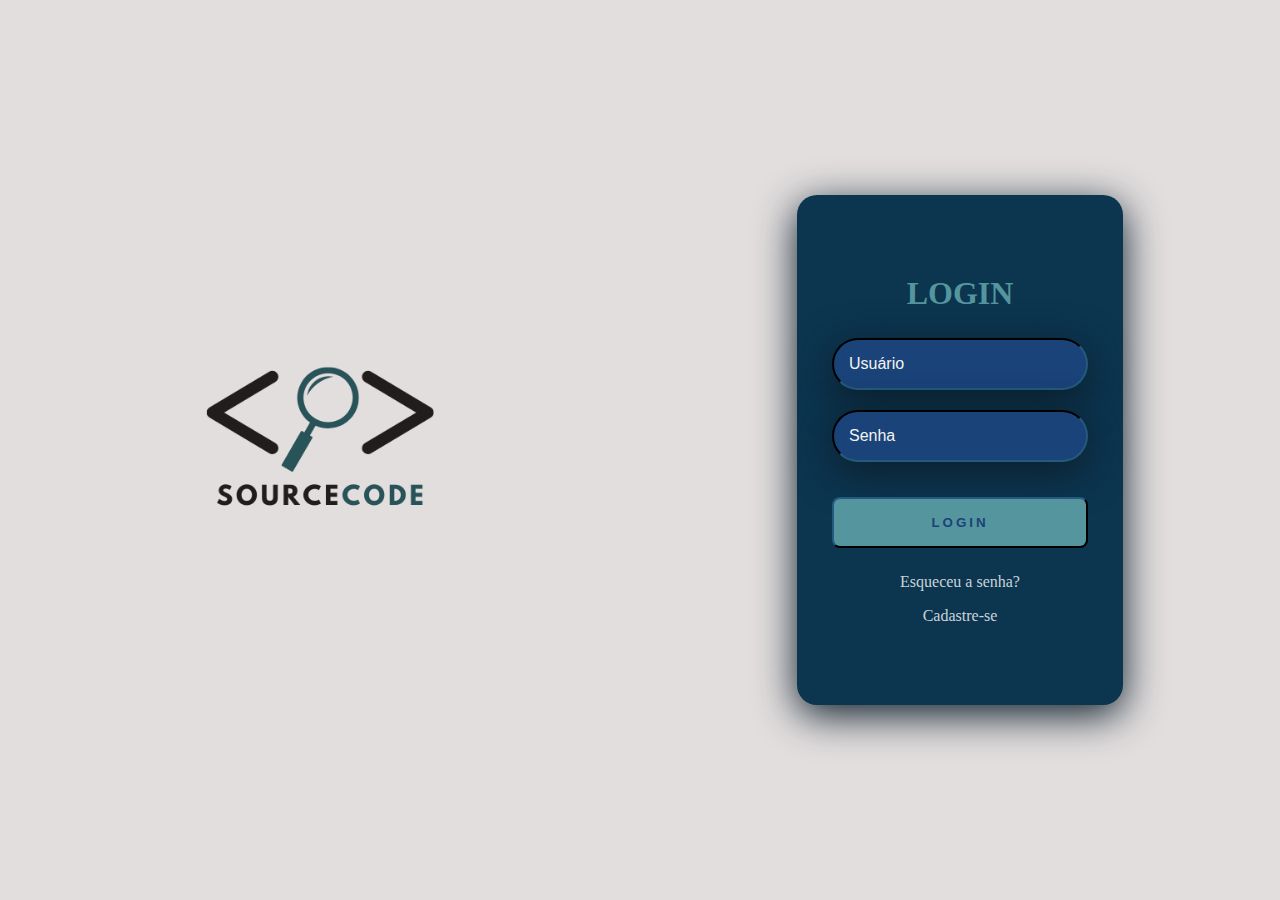
==== Front-End/index.html @ bbc2fe9c "Add files via upload" ====
<!DOCTYPE html>
<html lang="pt-br">
  <head>
    <meta charset="UTF-8" />
    <meta http-equiv="X-UA-Compatible" content="IE=edge" />
    <meta name="viewport" content="width=device-width, initial-scale=1.0" />
    <link rel="stylesheet" href="/Front-End/css/style.css" />
    <link rel="icon" type="image/png" href="/Front-End/img/logodesenho.png" />
    <title>Source Code</title>
  </head>
  <body>
    <div class="main-login">
      <div class="left-login">
        <img class="imagem-logo" src="/Front-End/img/logo.png" alt="login" />
      </div>
      <div class="right-login">
        <div class="card-login">
          <h1>LOGIN</h1>
          <div class="textfield">
            <input type="text" name="usuario" placeholder="Usuário" />
          </div>
          <div class="textfield">
            <input type="password" name="senha" placeholder="Senha" />
          </div>
          <button class="btn-login">Login</button>
          <a
            class="password"
            href="/Front-End/forgot.html"
            target="_blank"
            rel="noopener noreferrer"
            >Esqueceu a senha?</a
          >
          <a
            class="register"
            href="/Front-End/registration.html"
            target="_blank"
            rel="noopener noreferrer"
            >Cadastre-se</a
          >
        </div>
      </div>
    </div>
    <script src="/js/index.js"></script>
  </body>
</html>
---- Front-End/css/style.css ----
body {
  margin: 0;
  font-family: "Times New Roman", Times, serif;
  background-color: #e2dede;
}
.main-login {
  width: 100vw;
  height: 100vh;
  background-color: #e2dede;
  display: flex;
  align-items: center;
}
.left-login {
  width: 50%;
  height: 100%;
  display: flex;
  justify-content: center;
  align-items: center;
  flex-direction: column;
}
.right-login {
  width: 50%;
  height: 100%;
  display: flex;
  justify-content: center;
  align-items: center;
}
.card-login {
  width: 40%;
  height: 50%;
  display: flex;
  justify-content: center;
  align-items: center;
  flex-direction: column;
  padding: 1.875rem 2.188rem;
  background: #0c3550;
  border-radius: 1.25rem;
  box-shadow: 0rem 0.625rem 2.5rem #0c1e2a;
}
.main-registration{
  width: 50%;
  height: 70%;
  display: flex;
  align-items: center;
  padding-left: 35rem;
  padding-top: 7rem;
  background-color: #e2dede;
  }
.card-registration{
  width: 47%;
  height: 70%;
  display: flex;
  justify-content: center;
  align-items: center;
  flex-direction: column;
  padding: 1.875rem 2.188rem;
  background: #0c3550;
  border-radius: 1.25rem;
  box-shadow: 0rem 0.625rem 2.5rem #0c1e2a;
}
.main-forgot{
  width: 50%;
  height: 50%;
  padding-top: 15rem;
  padding-left: 35rem;
  display: flex;
  align-items: center;
  background-color: #e2dede;
}
.card-forgot{
    width: 45%;
    height: 30%;
    display: flex;
    justify-content: center;
    align-items: center;
    flex-direction: column;
    padding: 1.875rem 2.188rem;
    background: #0c3550;
    border-radius: 1.25rem;
    box-shadow: 0rem 0.625rem 2.5rem #0c1e2a;
}
.card-forgot > h1 {
  color: #55959e;
  font-weight: 800;
  margin: 0;
  padding: 1rem;
}
.card-registration > h1 {
  color: #55959e;
  font-weight: 800;
  margin: 0;
  padding: 1rem;
}
.card-login > h1 {
  color: #55959e;
  font-weight: 800;
  margin: 0;
  padding: 1rem;
}
.textfield {
  width: 100%;
  display: flex;
  flex-direction: column;
  align-items: flex-start;
  justify-content: center;
  margin: 0.625rem 0rem;
}
.textfield > input {
  width: 100%;
  border-color: #0c1e2a;
  border-radius: 3.125rem;
  padding: 0.938rem;
  background-color: #1a4379;
  color: #e3e4ed;
  font-size: 1rem;
  box-shadow: 0rem 0.625rem 2.5rem #0c1e2a;
  outline: none;
  box-sizing: border-box;
}
.textfield > label {
  color: #e3e4ed;
  margin-bottom: 0.625rem;
}
.textfield > input::placeholder {
  color: #f3f3f3;
}
.btn-login {
  width: 100%;
  padding: 1rem 0rem;
  margin: 1.563rem;
  border-color: #0c1e2a;
  border-radius: 0.5rem;
  outline: none;
  text-transform: uppercase;
  font-weight: 800;
  letter-spacing: 0.188rem;
  color: #1a4379;
  background-color: #55959e;
  cursor: pointer;
}
.btn-login:hover {
  transition: 1s;
  background-color: #2fa0af;
  color: #f3f3f3;
  cursor: pointer;
  font-size: 0.99rem;
}
.imagem-logo {
  width: 65%;
  margin: 3rem;
}
.password{
  color: rgba(255, 255, 255, 0.795);
  text-decoration: none;
}
.register{
  color: rgba(255, 255, 255, 0.795);
  padding: 1rem;
  text-decoration: none;
}
.register:hover{
  cursor: pointer;
  transition: 1s;
  color: white;
  font-size: 1.2rem;
}
.password:hover{
  cursor: pointer;
  transition: 1s;
  color: white;
  font-size: 1.2rem;
}
input:focus{
  border-color: white;
  background-color: #25589b;
  transition: 0.6s;
  cursor: text;
}
.navbar{
background-size: cover;  
font-family: "Times New Roman", Times, serif;
font-size: 1.3rem;
}
#homeheader {  
background-color: black;  
position: fixed;  
width: 100%;
top: 0.313rem;  
height: 9.5%;  
display: flex;  
align-items: center;  
}  
#homeheader * {  
display: inline;
}  
#homeheader li {  
margin: 1.25rem;  
}  
#homeheader li a {  
color: #25589b;  
text-decoration: none;  
} 
#homeheader li a:hover{
  cursor: pointer;
  transition: 0.5s;
  color: #006eff; 
}
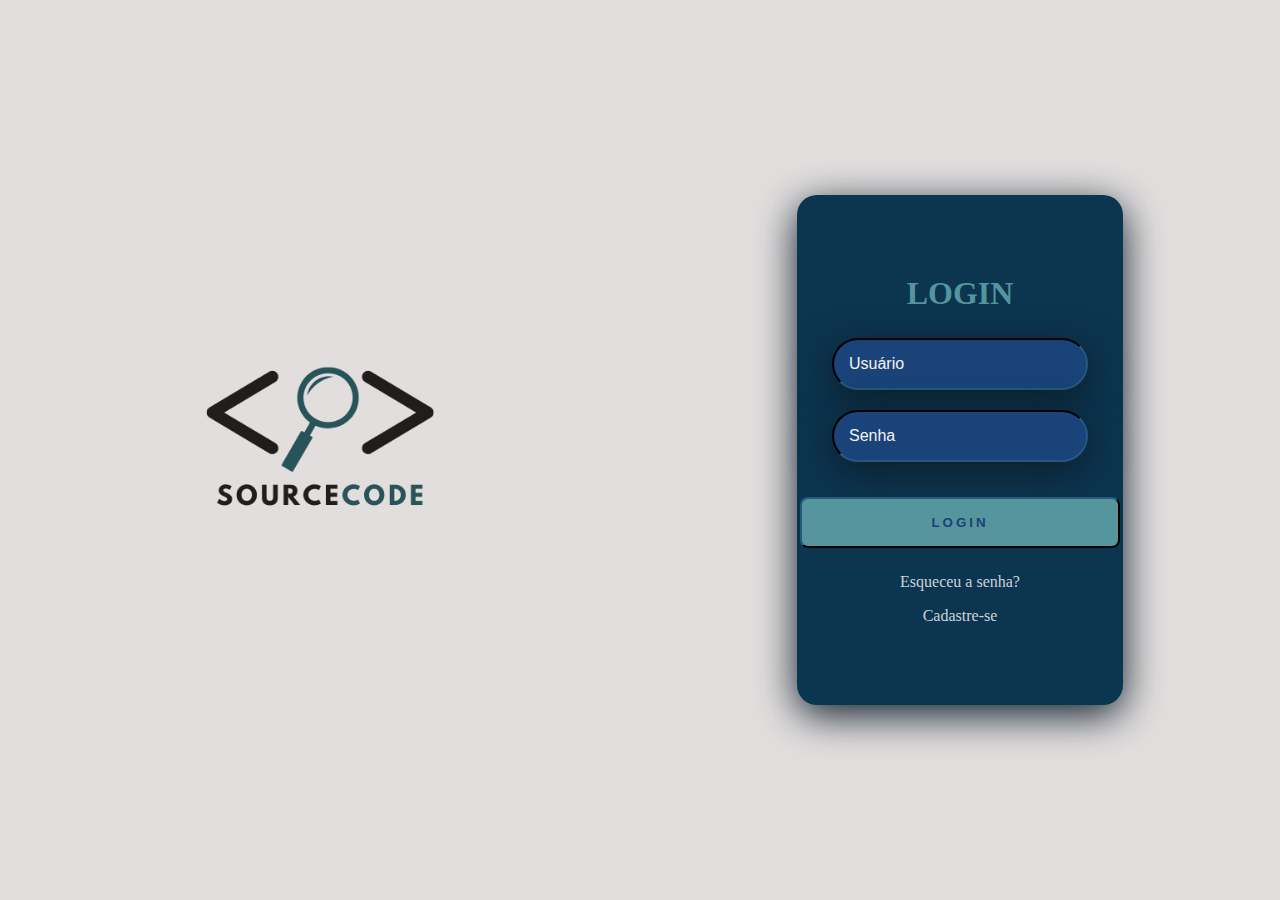
==== commit c19a4251: "Add files via upload" ====
--- a/Front-End/index.html
+++ b/Front-End/index.html
@@ -22,8 +22,9 @@
           <div class="textfield">
             <input type="password" name="senha" placeholder="Senha" />
           </div>
-          <button class="btn-login">Login</button>
-          <a
+          <a href="/Front-End/home.html">
+            <button class="btn-login">Login</button></a>
+            <a
             class="password"
             href="/Front-End/forgot.html"
             target="_blank"
@@ -40,6 +41,8 @@
         </div>
       </div>
     </div>
+
+    
     <script src="/js/index.js"></script>
   </body>
 </html>
--- a/Front-End/css/style.css
+++ b/Front-End/css/style.css
@@ -125,7 +125,7 @@
   color: #f3f3f3;
 }
 .btn-login {
-  width: 100%;
+  width: 20rem;
   padding: 1rem 0rem;
   margin: 1.563rem;
   border-color: #0c1e2a;
@@ -176,32 +176,7 @@
   transition: 0.6s;
   cursor: text;
 }
-.navbar{
-background-size: cover;  
-font-family: "Times New Roman", Times, serif;
-font-size: 1.3rem;
-}
-#homeheader {  
-background-color: black;  
-position: fixed;  
-width: 100%;
-top: 0.313rem;  
-height: 9.5%;  
-display: flex;  
-align-items: center;  
-}  
-#homeheader * {  
-display: inline;
-}  
-#homeheader li {  
-margin: 1.25rem;  
-}  
-#homeheader li a {  
-color: #25589b;  
-text-decoration: none;  
-} 
-#homeheader li a:hover{
-  cursor: pointer;
-  transition: 0.5s;
-  color: #006eff; 
-}+
+/* ///////////////////////////// */
+
+
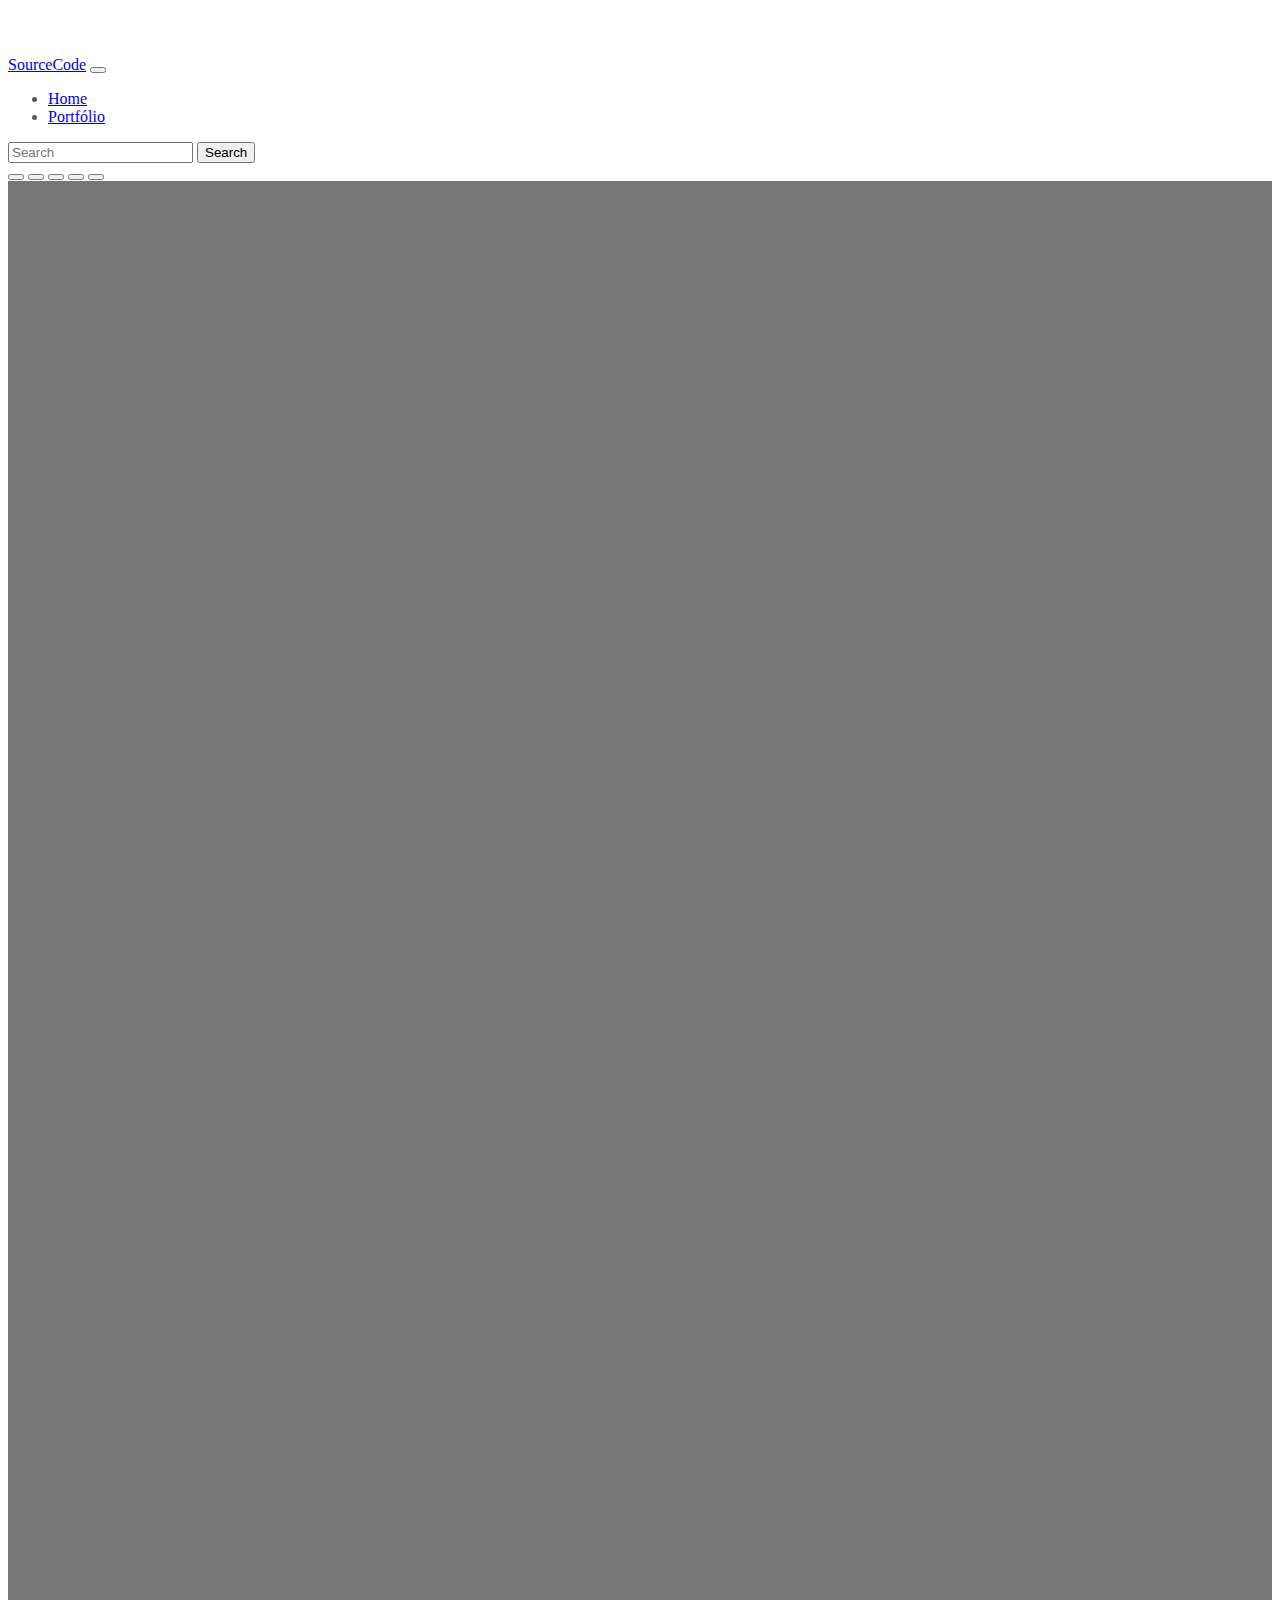
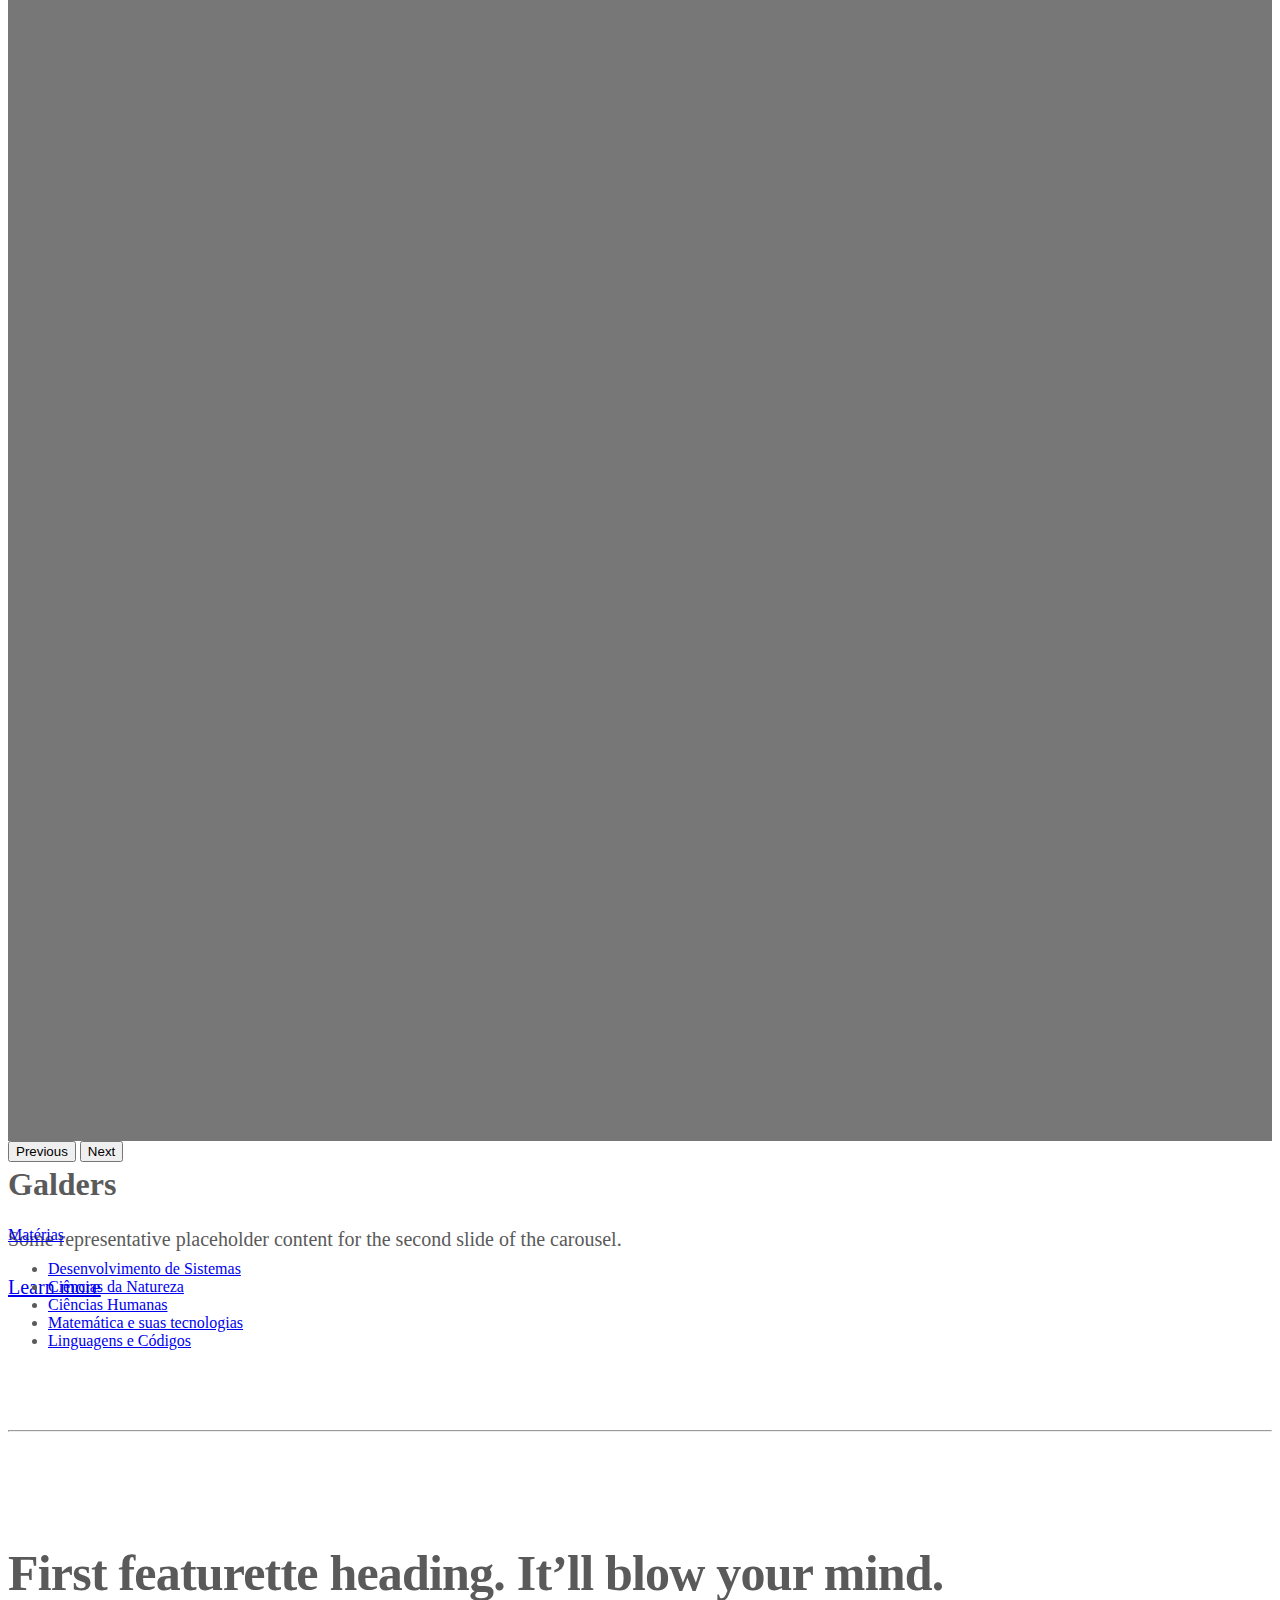
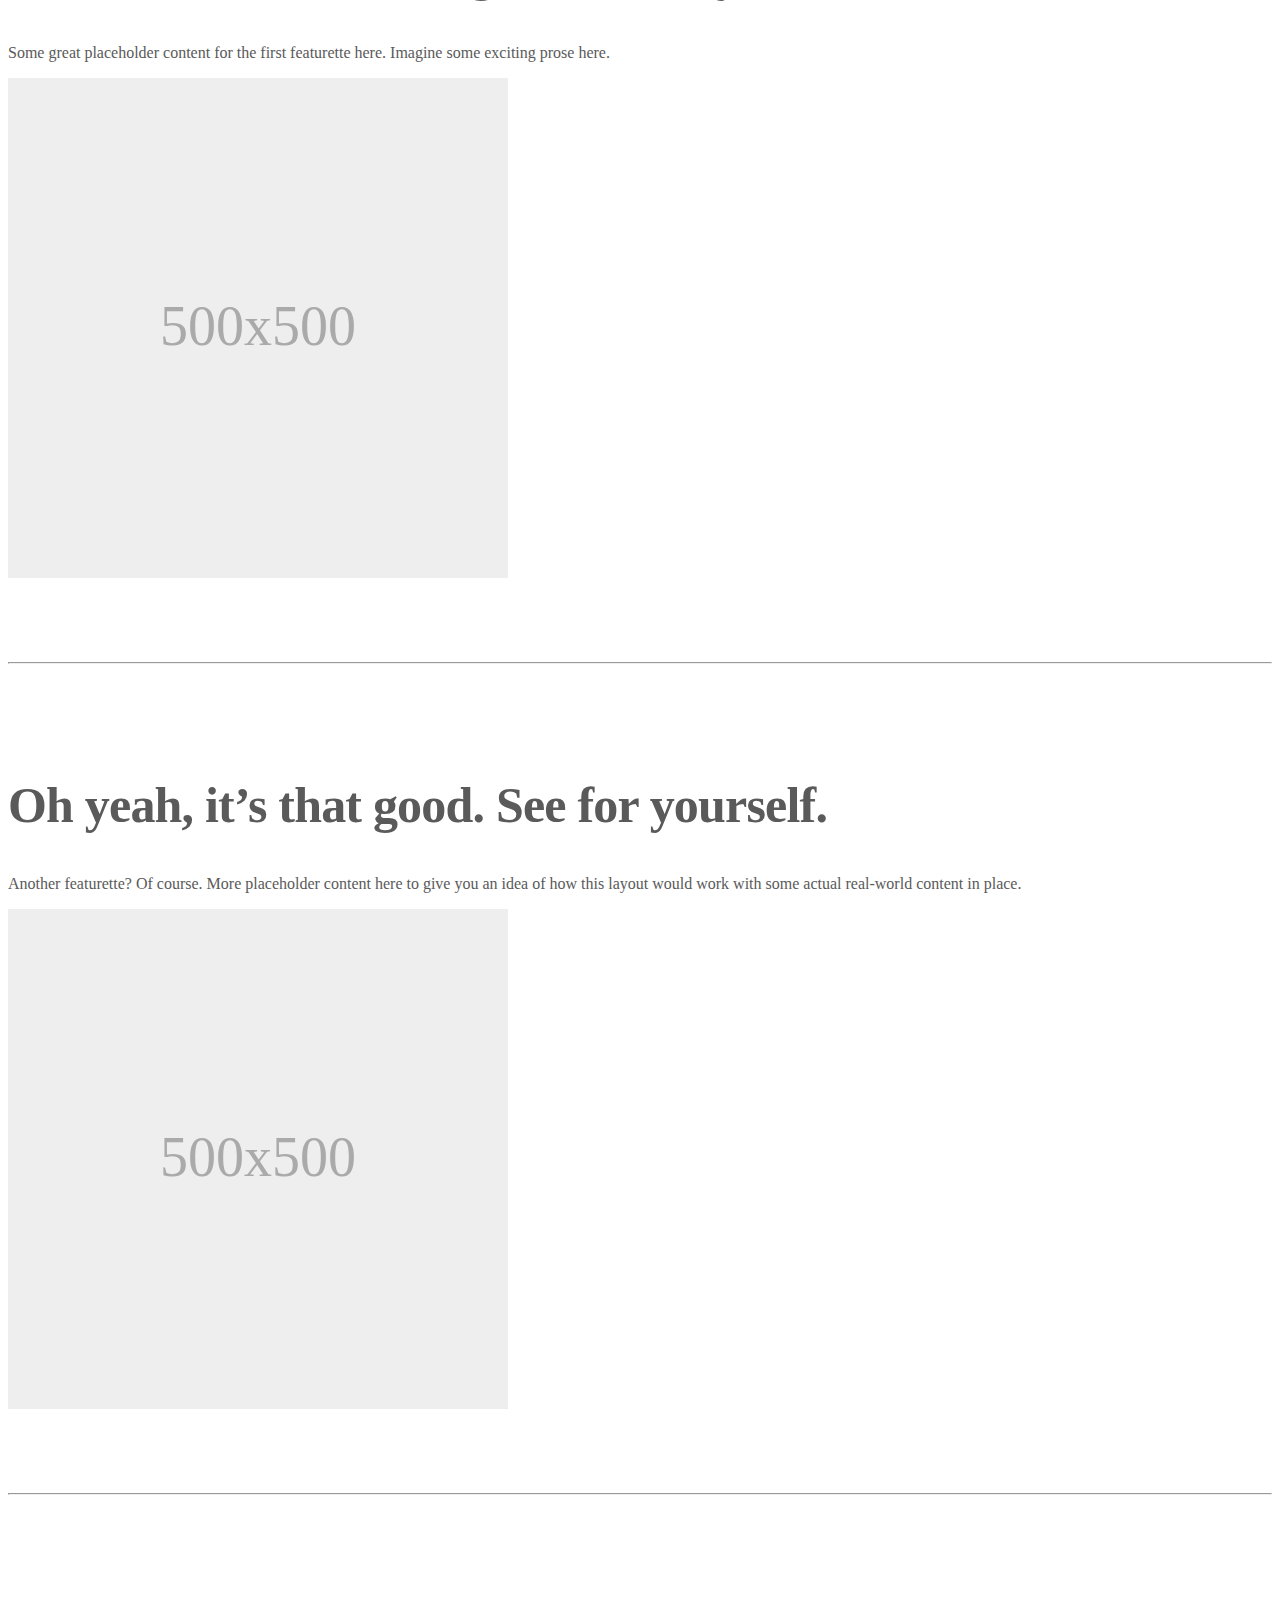
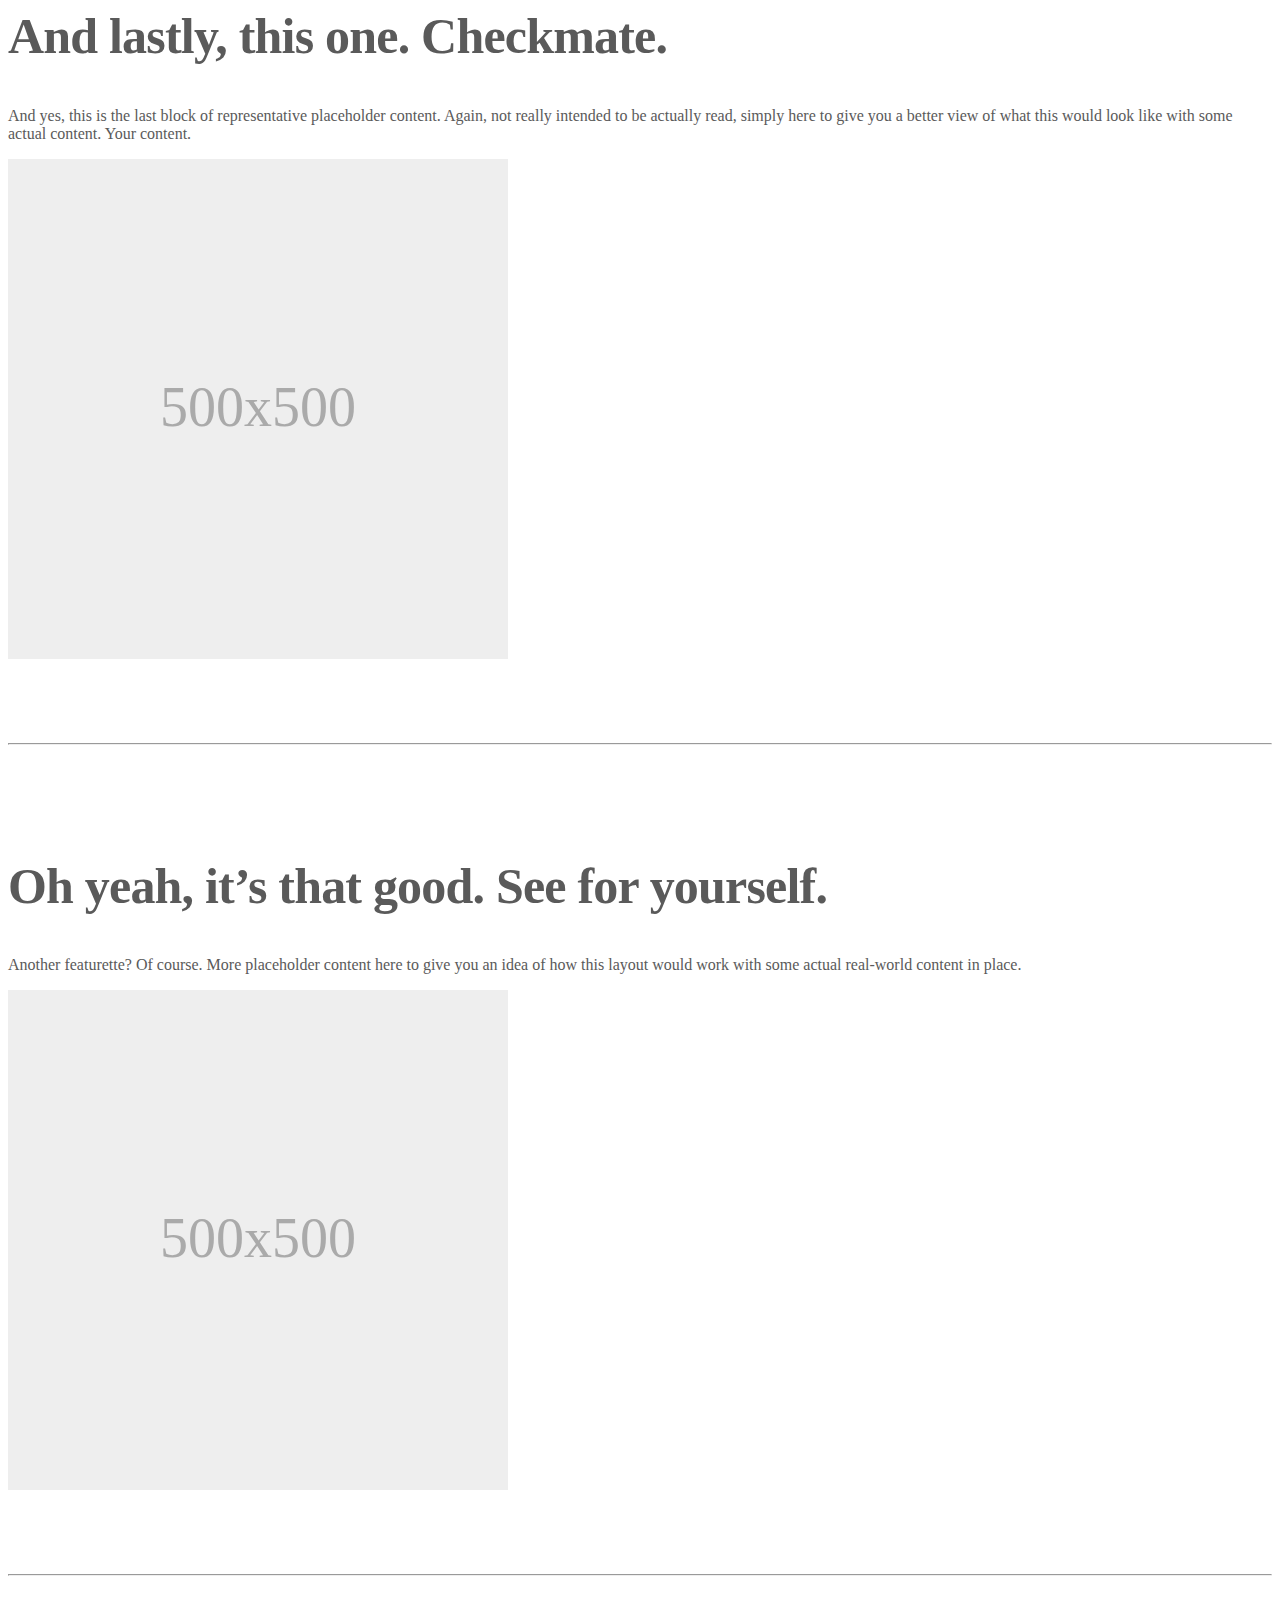
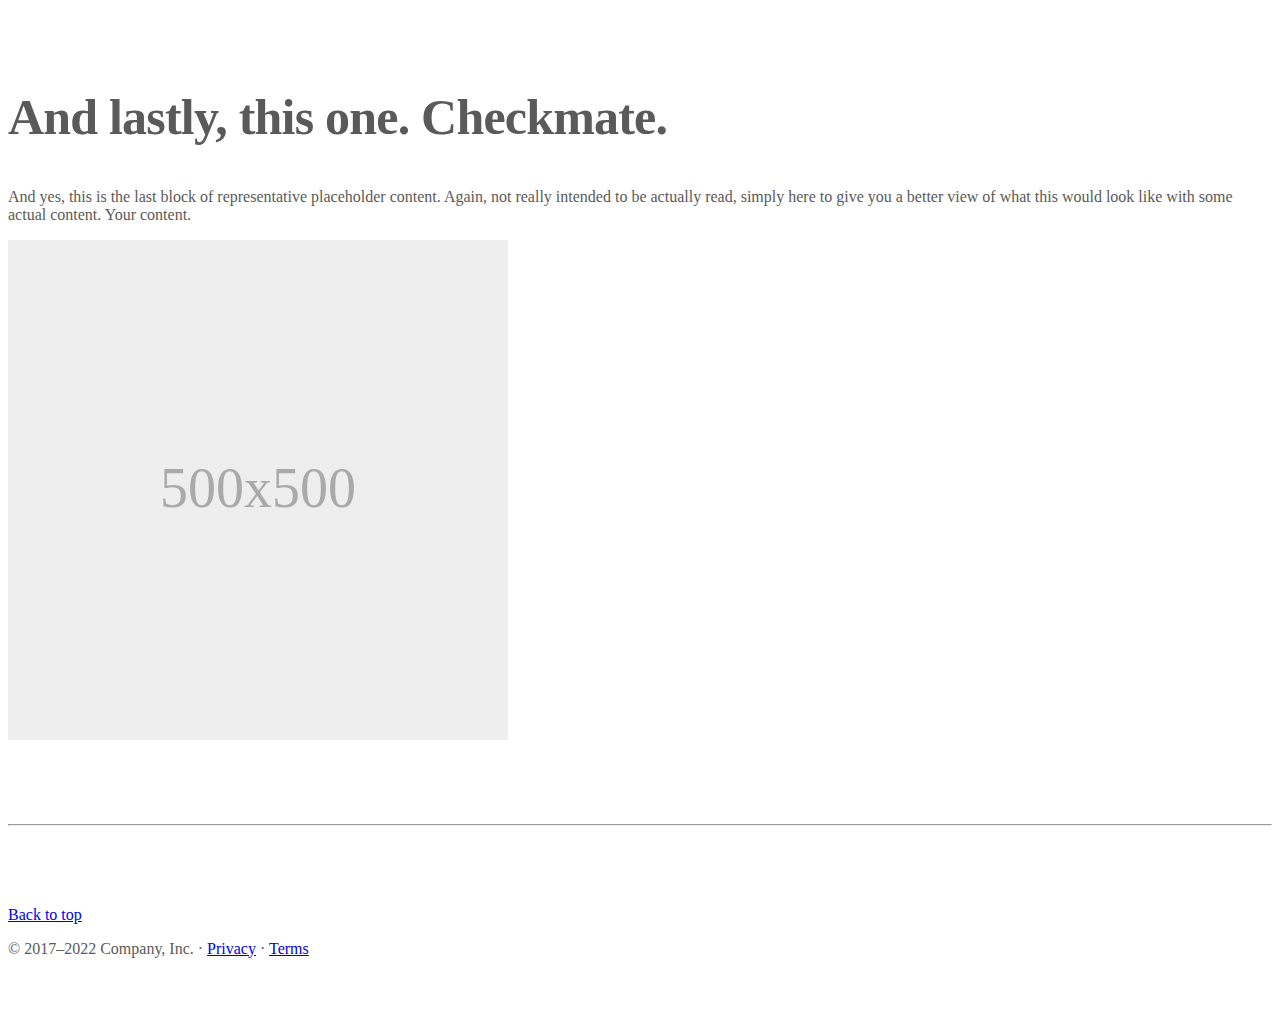
==== commit 8486193f: "Add files via upload" ====
--- a/Front-End/index.html
+++ b/Front-End/index.html
@@ -1,48 +1,301 @@
-<!DOCTYPE html>
-<html lang="pt-br">
-  <head>
-    <meta charset="UTF-8" />
-    <meta http-equiv="X-UA-Compatible" content="IE=edge" />
-    <meta name="viewport" content="width=device-width, initial-scale=1.0" />
-    <link rel="stylesheet" href="/Front-End/css/style.css" />
-    <link rel="icon" type="image/png" href="/Front-End/img/logodesenho.png" />
-    <title>Source Code</title>
-  </head>
-  <body>
-    <div class="main-login">
-      <div class="left-login">
-        <img class="imagem-logo" src="/Front-End/img/logo.png" alt="login" />
-      </div>
-      <div class="right-login">
-        <div class="card-login">
-          <h1>LOGIN</h1>
-          <div class="textfield">
-            <input type="text" name="usuario" placeholder="Usuário" />
-          </div>
-          <div class="textfield">
-            <input type="password" name="senha" placeholder="Senha" />
-          </div>
-          <a href="/Front-End/home.html">
-            <button class="btn-login">Login</button></a>
-            <a
-            class="password"
-            href="/Front-End/forgot.html"
-            target="_blank"
-            rel="noopener noreferrer"
-            >Esqueceu a senha?</a
-          >
-          <a
-            class="register"
-            href="/Front-End/registration.html"
-            target="_blank"
-            rel="noopener noreferrer"
-            >Cadastre-se</a
-          >
-        </div>
-      </div>
-    </div>
-
-    
-    <script src="/js/index.js"></script>
-  </body>
-</html>
+<!doctype html>
+<html lang="en">
+  <head>
+    <meta charset="utf-8">
+    <meta name="viewport" content="width=device-width, initial-scale=1">
+    <meta name="description" content="">
+    <meta name="author" content="Mark Otto, Jacob Thornton, and Bootstrap contributors">
+    <meta name="generator" content="Hugo 0.104.2">
+    <title>Carousel Template · Bootstrap v5.2</title>
+    <link href="https://cdn.jsdelivr.net/npm/bootstrap@5.2.2/dist/css/bootstrap.min.css" rel="stylesheet" integrity="sha384-Zenh87qX5JnK2Jl0vWa8Ck2rdkQ2Bzep5IDxbcnCeuOxjzrPF/et3URy9Bv1WTRi" crossorigin="anonymous">
+
+    <link rel="canonical" href="https://getbootstrap.com/docs/5.2/examples/carousel/">
+
+    
+
+    
+
+<link href="../assets/dist/css/bootstrap.min.css" rel="stylesheet">
+
+    <style>
+      .bd-placeholder-img {
+        font-size: 1.125rem;
+        text-anchor: middle;
+        -webkit-user-select: none;
+        -moz-user-select: none;
+        user-select: none;
+      }
+
+      @media (min-width: 768px) {
+        .bd-placeholder-img-lg {
+          font-size: 3.5rem;
+        }
+      }
+
+      .b-example-divider {
+        height: 3rem;
+        background-color: rgba(0, 0, 0, .1);
+        border: solid rgba(0, 0, 0, .15);
+        border-width: 1px 0;
+        box-shadow: inset 0 .5em 1.5em rgba(0, 0, 0, .1), inset 0 .125em .5em rgba(0, 0, 0, .15);
+      }
+
+      .b-example-vr {
+        flex-shrink: 0;
+        width: 1.5rem;
+        height: 100vh;
+      }
+
+      .bi {
+        vertical-align: -.125em;
+        fill: currentColor;
+      }
+
+      .nav-scroller {
+        position: relative;
+        z-index: 2;
+        height: 2.75rem;
+        overflow-y: hidden;
+      }
+
+      .nav-scroller .nav {
+        display: flex;
+        flex-wrap: nowrap;
+        padding-bottom: 1rem;
+        margin-top: -1px;
+        overflow-x: auto;
+        text-align: center;
+        white-space: nowrap;
+        -webkit-overflow-scrolling: touch;
+      }
+    </style>
+
+    
+    <!-- Custom styles for this template -->
+    <link href="carousel.css" rel="stylesheet">
+  </head>
+  <body>
+    
+<header>
+  <nav class="navbar navbar-expand-md navbar-dark fixed-top bg-dark">
+    <div class="container-fluid">
+      <a class="navbar-brand" href="#">SourceCode</a>
+      <button class="navbar-toggler" type="button" data-bs-toggle="collapse" data-bs-target="#navbarCollapse" aria-controls="navbarCollapse" aria-expanded="false" aria-label="Toggle navigation">
+        <span class="navbar-toggler-icon"></span>
+      </button>
+      <div class="collapse navbar-collapse" id="navbarCollapse">
+        <ul class="navbar-nav me-auto mb-2 mb-md-0">
+          <li class="nav-item">
+            <a class="nav-link active" aria-current="page" href="#">Home</a>
+          </li>
+          <li class="nav-item">
+            <a class="nav-link" href="#">Portfólio</a>
+          </li>
+        </ul>
+        <form class="d-flex" role="search">
+          <input class="form-control me-2" type="search" placeholder="Search" aria-label="Search">
+          <button class="btn btn-outline-success" type="submit">Search</button>
+        </form>
+      </div>
+    </div>
+  </nav>
+</header>
+
+<main>
+
+  <div id="myCarousel" class="carousel slide" data-bs-ride="carousel">
+    <div class="carousel-indicators">
+      <button type="button" data-bs-target="#myCarousel" data-bs-slide-to="0" class="active" aria-current="true" aria-label="Slide 1"></button>
+      <button type="button" data-bs-target="#myCarousel" data-bs-slide-to="1" aria-label="Slide 2"></button>
+      <button type="button" data-bs-target="#myCarousel" data-bs-slide-to="2" aria-label="Slide 3"></button>
+      <button type="button" data-bs-target="#myCarousel" data-bs-slide-to="3" aria-label="Slide 4"></button>
+      <button type="button" data-bs-target="#myCarousel" data-bs-slide-to="4" aria-label="Slide 5"></button>
+
+    </div>
+    <div class="carousel-inner">
+      <div class="carousel-item active">
+        <svg class="bd-placeholder-img" width="100%" height="100%" xmlns="http://www.w3.org/2000/svg" aria-hidden="true" preserveAspectRatio="xMidYMid slice" focusable="false"><rect width="100%" height="100%" fill="#777"/></svg>
+
+        <div class="container">
+            <div class="carousel-caption">
+              <h1>Galders</h1>
+              <p>Some representative placeholder content for the second slide of the carousel.</p>
+              <p><a class="btn btn-lg btn-primary" href="#">Learn more</a></p>
+            </div>
+          </div>
+      </div>
+      <div class="carousel-item">
+        <svg class="bd-placeholder-img" width="100%" height="100%" xmlns="http://www.w3.org/2000/svg" aria-hidden="true" preserveAspectRatio="xMidYMid slice" focusable="false"><rect width="100%" height="100%" fill="#777"/></svg>
+
+        <div class="container">
+          <div class="carousel-caption">
+            <h1>Galders</h1>
+            <p>Some representative placeholder content for the second slide of the carousel.</p>
+            <p><a class="btn btn-lg btn-primary" href="#">Learn more</a></p>
+          </div>
+        </div>
+      </div>
+      <div class="carousel-item">
+          <svg class="bd-placeholder-img" width="100%" height="100%" xmlns="http://www.w3.org/2000/svg" aria-hidden="true" preserveAspectRatio="xMidYMid slice" focusable="false"><rect width="100%" height="100%" fill="#777"/></svg>
+  
+          <div class="container">
+              <div class="carousel-caption">
+                <h1>Galders</h1>
+                <p>Some representative placeholder content for the second slide of the carousel.</p>
+                <p><a class="btn btn-lg btn-primary" href="#">Learn more</a></p>
+              </div>
+            </div>
+        </div>
+      <div class="carousel-item">
+        <svg class="bd-placeholder-img" width="100%" height="100%" xmlns="http://www.w3.org/2000/svg" aria-hidden="true" preserveAspectRatio="xMidYMid slice" focusable="false"><rect width="100%" height="100%" fill="#777"/></svg>
+
+        <div class="container">
+          <div class="carousel-caption">
+            <h1>Galders</h1>
+            <p>Some representative placeholder content for the second slide of the carousel.</p>
+            <p><a class="btn btn-lg btn-primary" href="#">Learn more</a></p>
+          </div>
+        </div>
+      </div>
+      <div class="carousel-item">
+          <svg class="bd-placeholder-img" width="100%" height="100%" xmlns="http://www.w3.org/2000/svg" aria-hidden="true" preserveAspectRatio="xMidYMid slice" focusable="false"><rect width="100%" height="100%" fill="#777"/></svg>
+  
+          <div class="container">
+            <div class="carousel-caption">
+              <h1>Galders</h1>
+              <p>Some representative placeholder content for the second slide of the carousel.</p>
+              <p><a class="btn btn-lg btn-primary" href="#">Learn more</a></p>
+            </div>
+          </div>
+        </div>
+    </div>
+    <button class="carousel-control-prev" type="button" data-bs-target="#myCarousel" data-bs-slide="prev">
+      <span class="carousel-control-prev-icon" aria-hidden="true"></span>
+      <span class="visually-hidden">Previous</span>
+    </button>
+    <button class="carousel-control-next" type="button" data-bs-target="#myCarousel" data-bs-slide="next">
+      <span class="carousel-control-next-icon" aria-hidden="true"></span>
+      <span class="visually-hidden">Next</span>
+    </button>
+  </div>
+
+
+  <!-- Marketing messaging and featurettes
+  ================================================== -->
+  <!-- Wrap the rest of the page in another container to center all the content. -->
+
+  <div class="container marketing">
+
+    <!-- Three columns of text below the carousel -->
+    <div class="row">
+      
+        <nav class="navbar navbar-expand-lg bg-light">
+            <div class="container-fluid">
+             
+                      <!-- Centralizar -->
+
+                    <a class="nav-link dropdown-toggle" href="#" role="button" data-bs-toggle="dropdown" aria-expanded="false">
+                      Matérias
+                    </a>
+                    <ul class="dropdown-menu">
+                      <li><a class="dropdown-item" href="#">Desenvolvimento de Sistemas</a></li>
+                      <li><a class="dropdown-item" href="#">Ciências da Natureza</a></li>
+                      <li><a class="dropdown-item" href="#">Ciências Humanas</a></li>
+                      <li><a class="dropdown-item" href="#">Matemática e suas tecnologias</a></li>
+                      <li><a class="dropdown-item" href="#">Linguagens e Códigos</a></li>
+                    </ul>
+                  
+              </div>
+            
+          </nav>
+      
+    </div><!-- /.row -->
+
+
+    <!-- START THE FEATURETTES -->
+
+    <hr class="featurette-divider">
+
+    <div class="row featurette">
+      <div class="col-md-7">
+        <h2 class="featurette-heading fw-normal lh-1">First featurette heading. <span class="text-muted">It’ll blow your mind.</span></h2>
+        <p class="lead">Some great placeholder content for the first featurette here. Imagine some exciting prose here.</p>
+      </div>
+      <div class="col-md-5">
+        <svg class="bd-placeholder-img bd-placeholder-img-lg featurette-image img-fluid mx-auto" width="500" height="500" xmlns="http://www.w3.org/2000/svg" role="img" aria-label="Placeholder: 500x500" preserveAspectRatio="xMidYMid slice" focusable="false"><title>Placeholder</title><rect width="100%" height="100%" fill="#eee"/><text x="50%" y="50%" fill="#aaa" dy=".3em">500x500</text></svg>
+
+      </div>
+    </div>
+
+    <hr class="featurette-divider">
+
+    <div class="row featurette">
+      <div class="col-md-7 order-md-2">
+        <h2 class="featurette-heading fw-normal lh-1">Oh yeah, it’s that good. <span class="text-muted">See for yourself.</span></h2>
+        <p class="lead">Another featurette? Of course. More placeholder content here to give you an idea of how this layout would work with some actual real-world content in place.</p>
+      </div>
+      <div class="col-md-5 order-md-1">
+        <svg class="bd-placeholder-img bd-placeholder-img-lg featurette-image img-fluid mx-auto" width="500" height="500" xmlns="http://www.w3.org/2000/svg" role="img" aria-label="Placeholder: 500x500" preserveAspectRatio="xMidYMid slice" focusable="false"><title>Placeholder</title><rect width="100%" height="100%" fill="#eee"/><text x="50%" y="50%" fill="#aaa" dy=".3em">500x500</text></svg>
+
+      </div>
+    </div>
+
+    <hr class="featurette-divider">
+
+    <div class="row featurette">
+      <div class="col-md-7">
+        <h2 class="featurette-heading fw-normal lh-1">And lastly, this one. <span class="text-muted">Checkmate.</span></h2>
+        <p class="lead">And yes, this is the last block of representative placeholder content. Again, not really intended to be actually read, simply here to give you a better view of what this would look like with some actual content. Your content.</p>
+      </div>
+      <div class="col-md-5">
+        <svg class="bd-placeholder-img bd-placeholder-img-lg featurette-image img-fluid mx-auto" width="500" height="500" xmlns="http://www.w3.org/2000/svg" role="img" aria-label="Placeholder: 500x500" preserveAspectRatio="xMidYMid slice" focusable="false"><title>Placeholder</title><rect width="100%" height="100%" fill="#eee"/><text x="50%" y="50%" fill="#aaa" dy=".3em">500x500</text></svg>
+
+      </div>
+    </div>
+
+    <hr class="featurette-divider">
+
+    <div class="row featurette">
+        <div class="col-md-7 order-md-2">
+          <h2 class="featurette-heading fw-normal lh-1">Oh yeah, it’s that good. <span class="text-muted">See for yourself.</span></h2>
+          <p class="lead">Another featurette? Of course. More placeholder content here to give you an idea of how this layout would work with some actual real-world content in place.</p>
+        </div>
+        <div class="col-md-5 order-md-1">
+          <svg class="bd-placeholder-img bd-placeholder-img-lg featurette-image img-fluid mx-auto" width="500" height="500" xmlns="http://www.w3.org/2000/svg" role="img" aria-label="Placeholder: 500x500" preserveAspectRatio="xMidYMid slice" focusable="false"><title>Placeholder</title><rect width="100%" height="100%" fill="#eee"/><text x="50%" y="50%" fill="#aaa" dy=".3em">500x500</text></svg>
+  
+        </div>
+      </div>
+  
+      <hr class="featurette-divider">
+      
+      <div class="row featurette">
+          <div class="col-md-7">
+            <h2 class="featurette-heading fw-normal lh-1">And lastly, this one. <span class="text-muted">Checkmate.</span></h2>
+            <p class="lead">And yes, this is the last block of representative placeholder content. Again, not really intended to be actually read, simply here to give you a better view of what this would look like with some actual content. Your content.</p>
+          </div>
+          <div class="col-md-5">
+            <svg class="bd-placeholder-img bd-placeholder-img-lg featurette-image img-fluid mx-auto" width="500" height="500" xmlns="http://www.w3.org/2000/svg" role="img" aria-label="Placeholder: 500x500" preserveAspectRatio="xMidYMid slice" focusable="false"><title>Placeholder</title><rect width="100%" height="100%" fill="#eee"/><text x="50%" y="50%" fill="#aaa" dy=".3em">500x500</text></svg>
+    
+          </div>
+        </div>
+    
+        <hr class="featurette-divider">
+
+    <!-- /END THE FEATURETTES -->
+
+  </div><!-- /.container -->
+
+
+  <!-- FOOTER -->
+  <footer class="container">
+    <p class="float-end"><a href="#">Back to top</a></p>
+    <p>&copy; 2017–2022 Company, Inc. &middot; <a href="#">Privacy</a> &middot; <a href="#">Terms</a></p>
+  </footer>
+</main>
+
+
+<script src="https://cdn.jsdelivr.net/npm/bootstrap@5.2.2/dist/js/bootstrap.bundle.min.js" integrity="sha384-OERcA2EqjJCMA+/3y+gxIOqMEjwtxJY7qPCqsdltbNJuaOe923+mo//f6V8Qbsw3" crossorigin="anonymous"></script>
+
+      
+  </body>
+</html>
--- a/Front-End/carousel.css
+++ b/Front-End/carousel.css
@@ -0,0 +1,82 @@
+/* GLOBAL STYLES
+-------------------------------------------------- */
+/* Padding below the footer and lighter body text */
+
+body {
+  padding-top: 3rem;
+  padding-bottom: 3rem;
+  color: #5a5a5a;
+}
+
+
+/* CUSTOMIZE THE CAROUSEL
+-------------------------------------------------- */
+
+/* Carousel base class */
+.carousel {
+  margin-bottom: 4rem;
+}
+/* Since positioning the image, we need to help out the caption */
+.carousel-caption {
+  bottom: 3rem;
+  z-index: 10;
+}
+
+/* Declare heights because of positioning of img element */
+.carousel-item {
+  height: 32rem;
+}
+
+
+/* MARKETING CONTENT
+-------------------------------------------------- */
+
+/* Center align the text within the three columns below the carousel */
+.marketing .col-lg-4 {
+  margin-bottom: 1.5rem;
+  text-align: center;
+}
+/* rtl:begin:ignore */
+.marketing .col-lg-4 p {
+  margin-right: .75rem;
+  margin-left: .75rem;
+}
+/* rtl:end:ignore */
+
+
+/* Featurettes
+------------------------- */
+
+.featurette-divider {
+  margin: 5rem 0; /* Space out the Bootstrap <hr> more */
+}
+
+/* Thin out the marketing headings */
+/* rtl:begin:remove */
+.featurette-heading {
+  letter-spacing: -.05rem;
+}
+
+/* rtl:end:remove */
+
+/* RESPONSIVE CSS
+-------------------------------------------------- */
+
+@media (min-width: 40em) {
+  /* Bump up size of carousel content */
+  .carousel-caption p {
+    margin-bottom: 1.25rem;
+    font-size: 1.25rem;
+    line-height: 1.4;
+  }
+
+  .featurette-heading {
+    font-size: 50px;
+  }
+}
+
+@media (min-width: 62em) {
+  .featurette-heading {
+    margin-top: 7rem;
+  }
+}
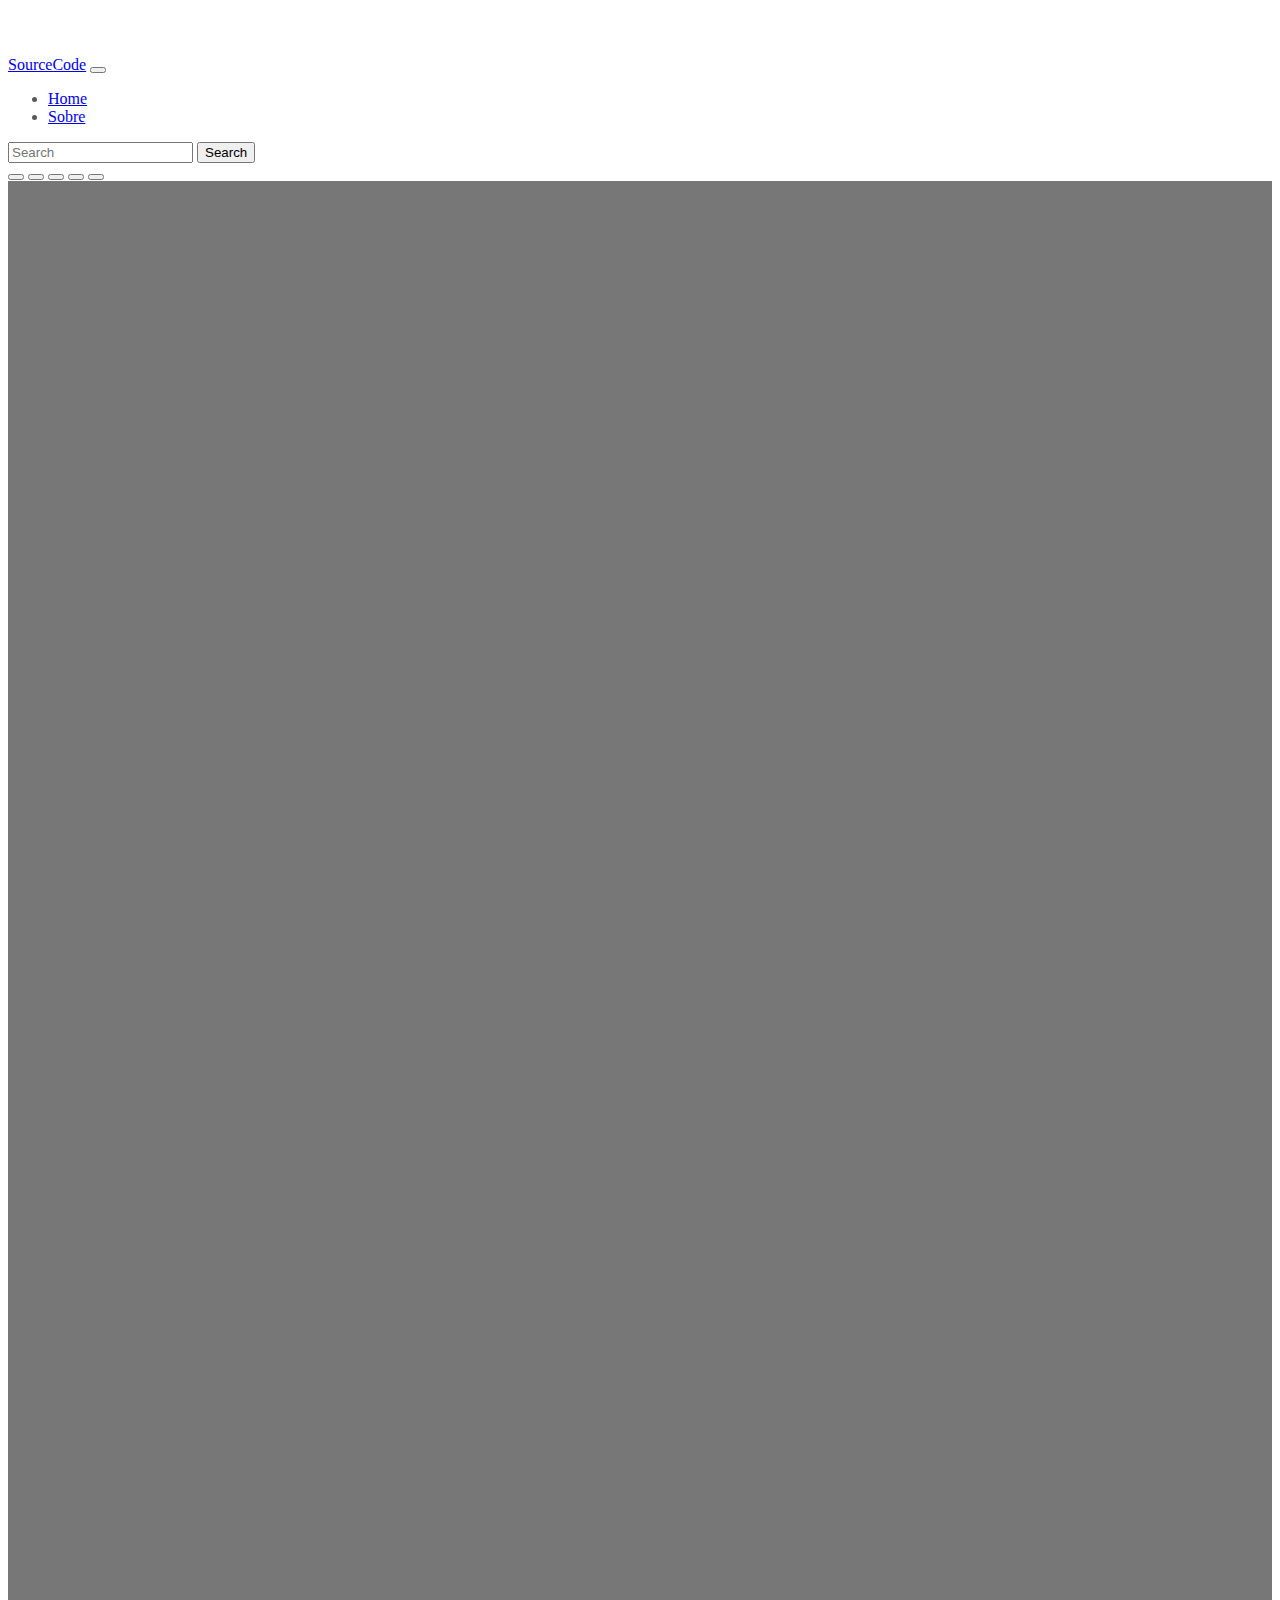
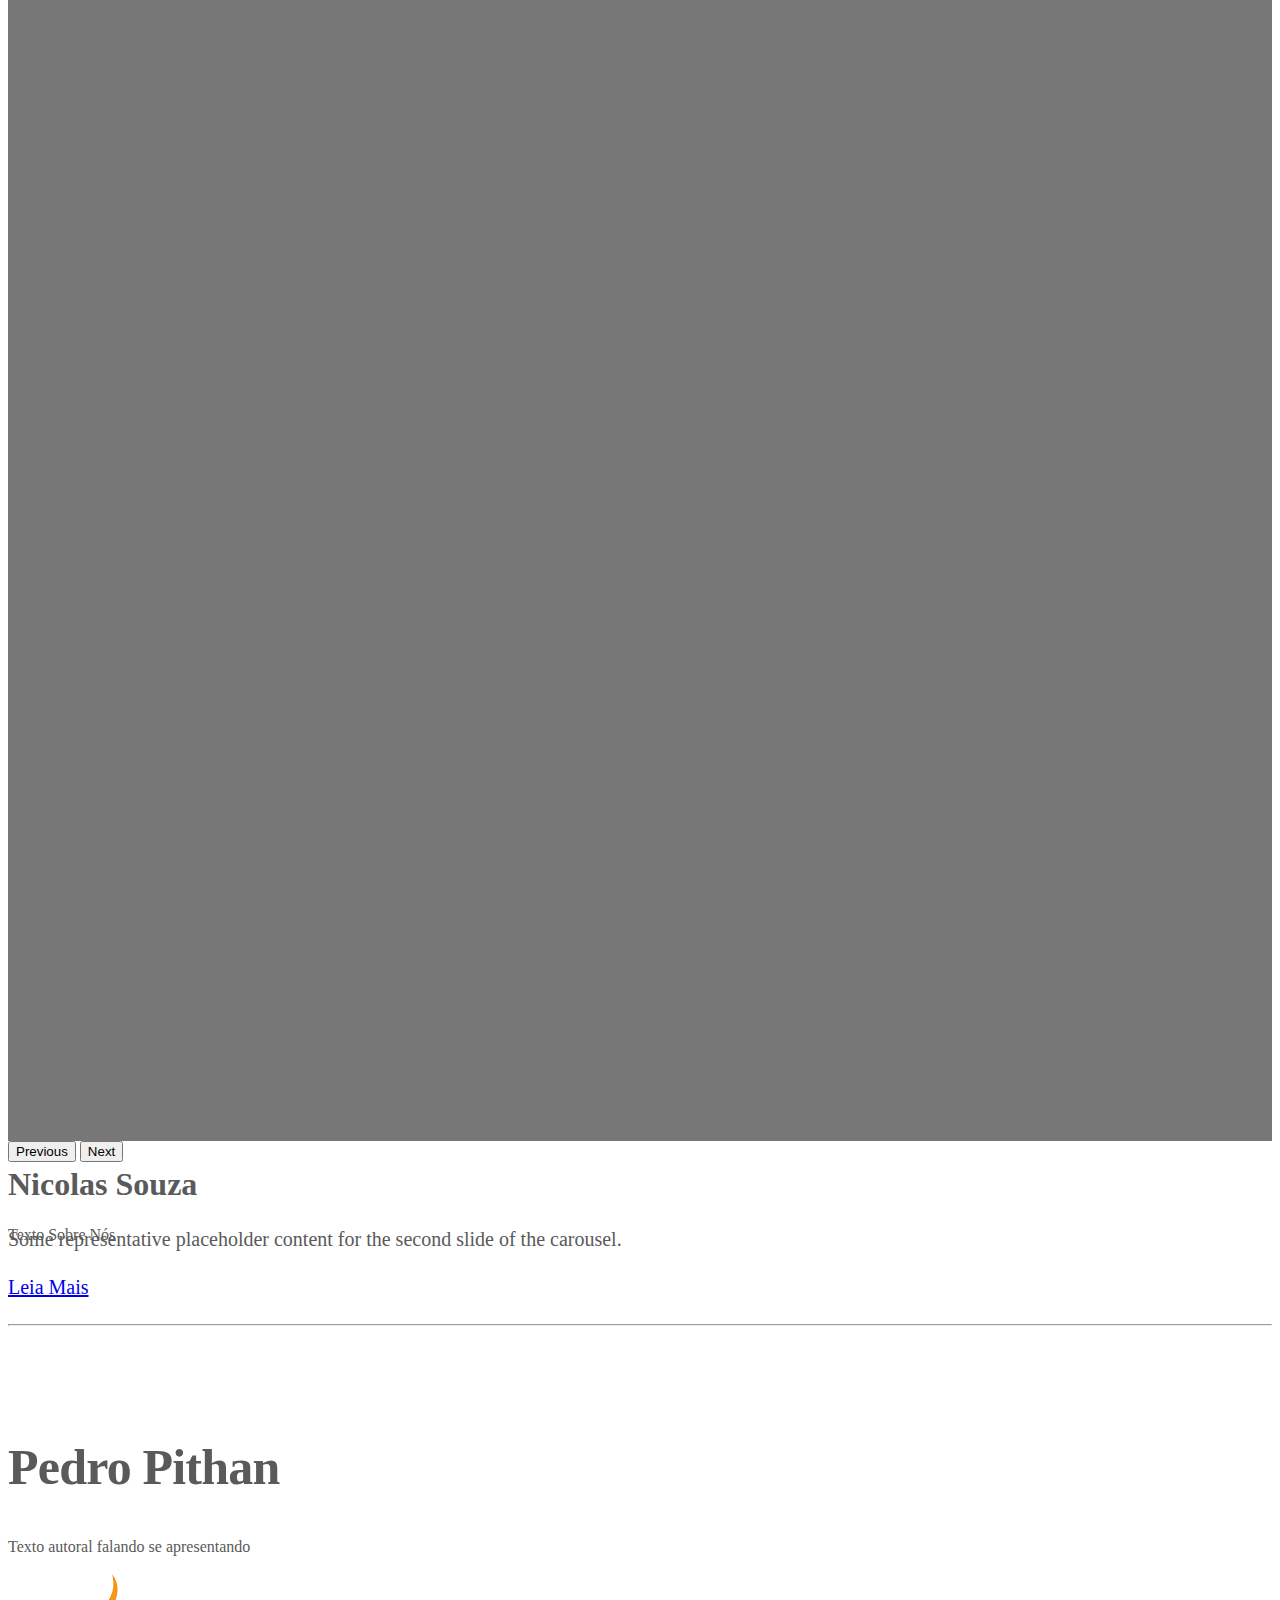
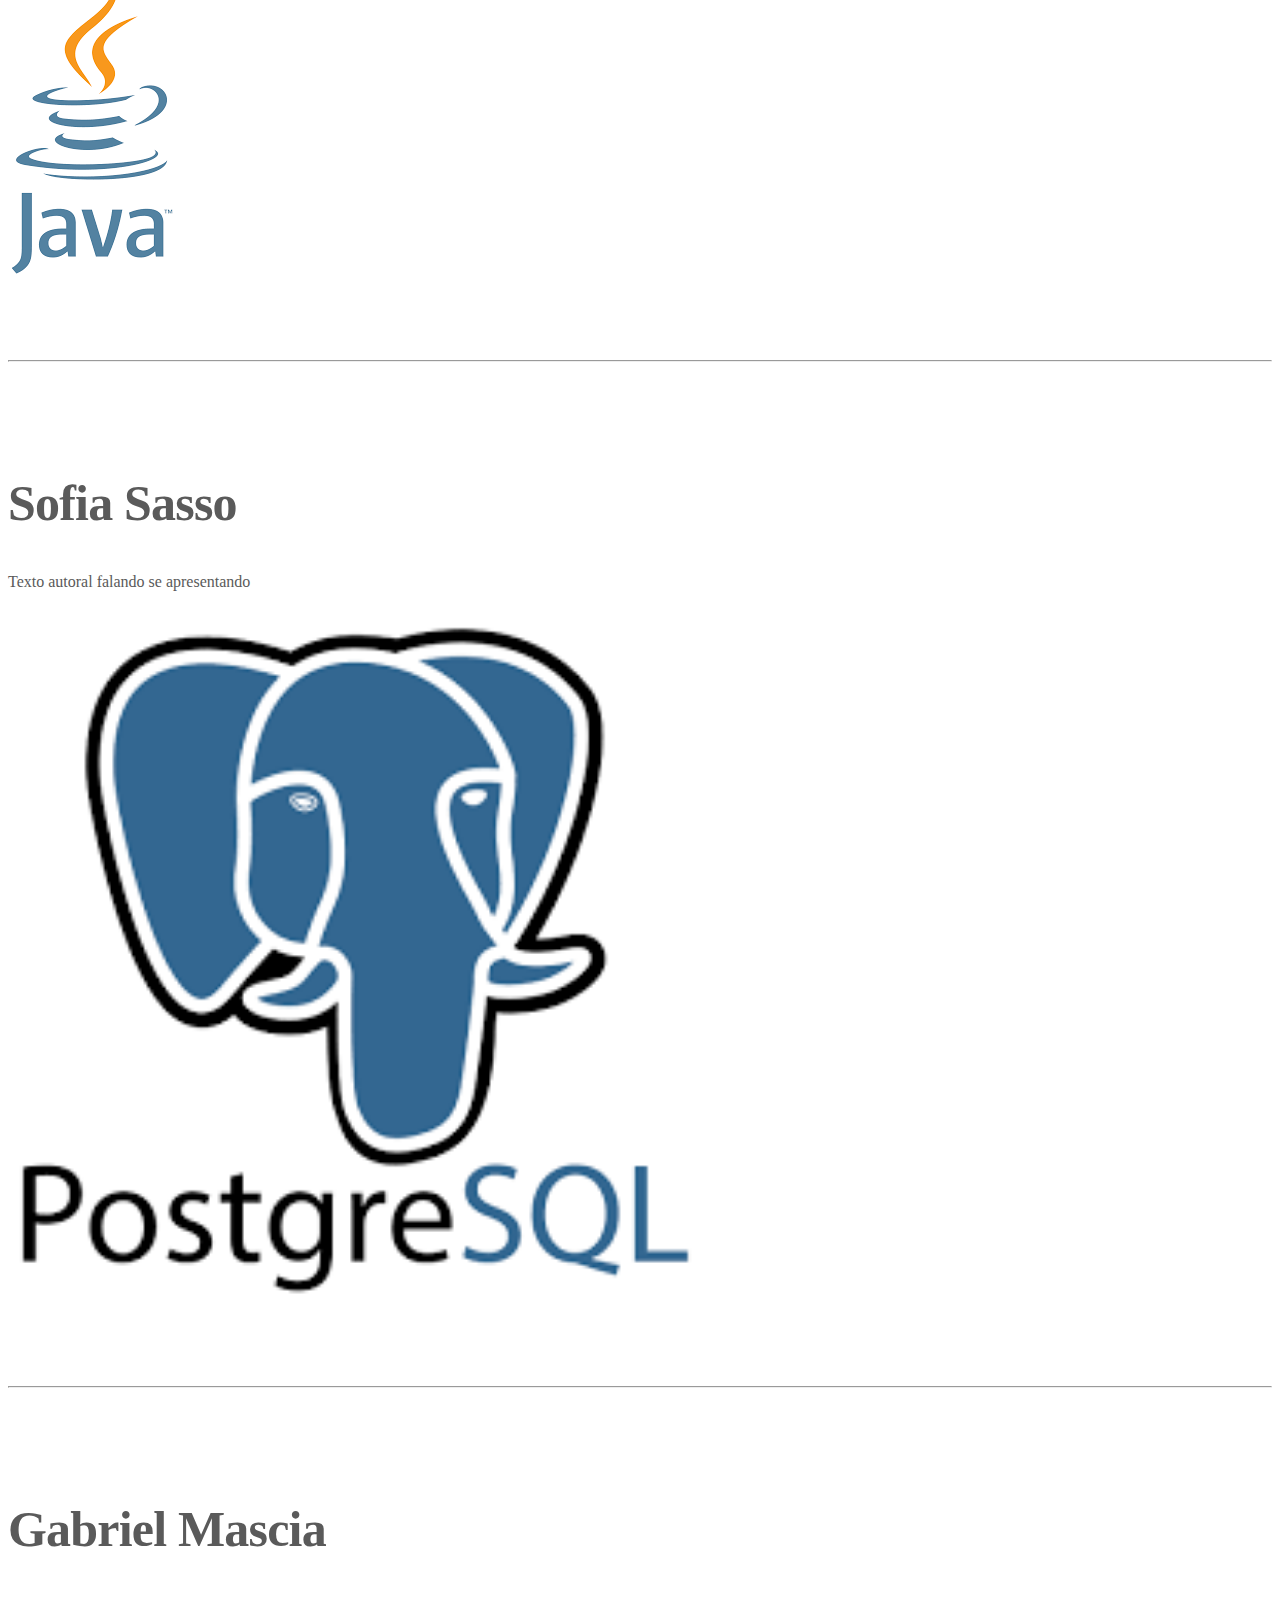
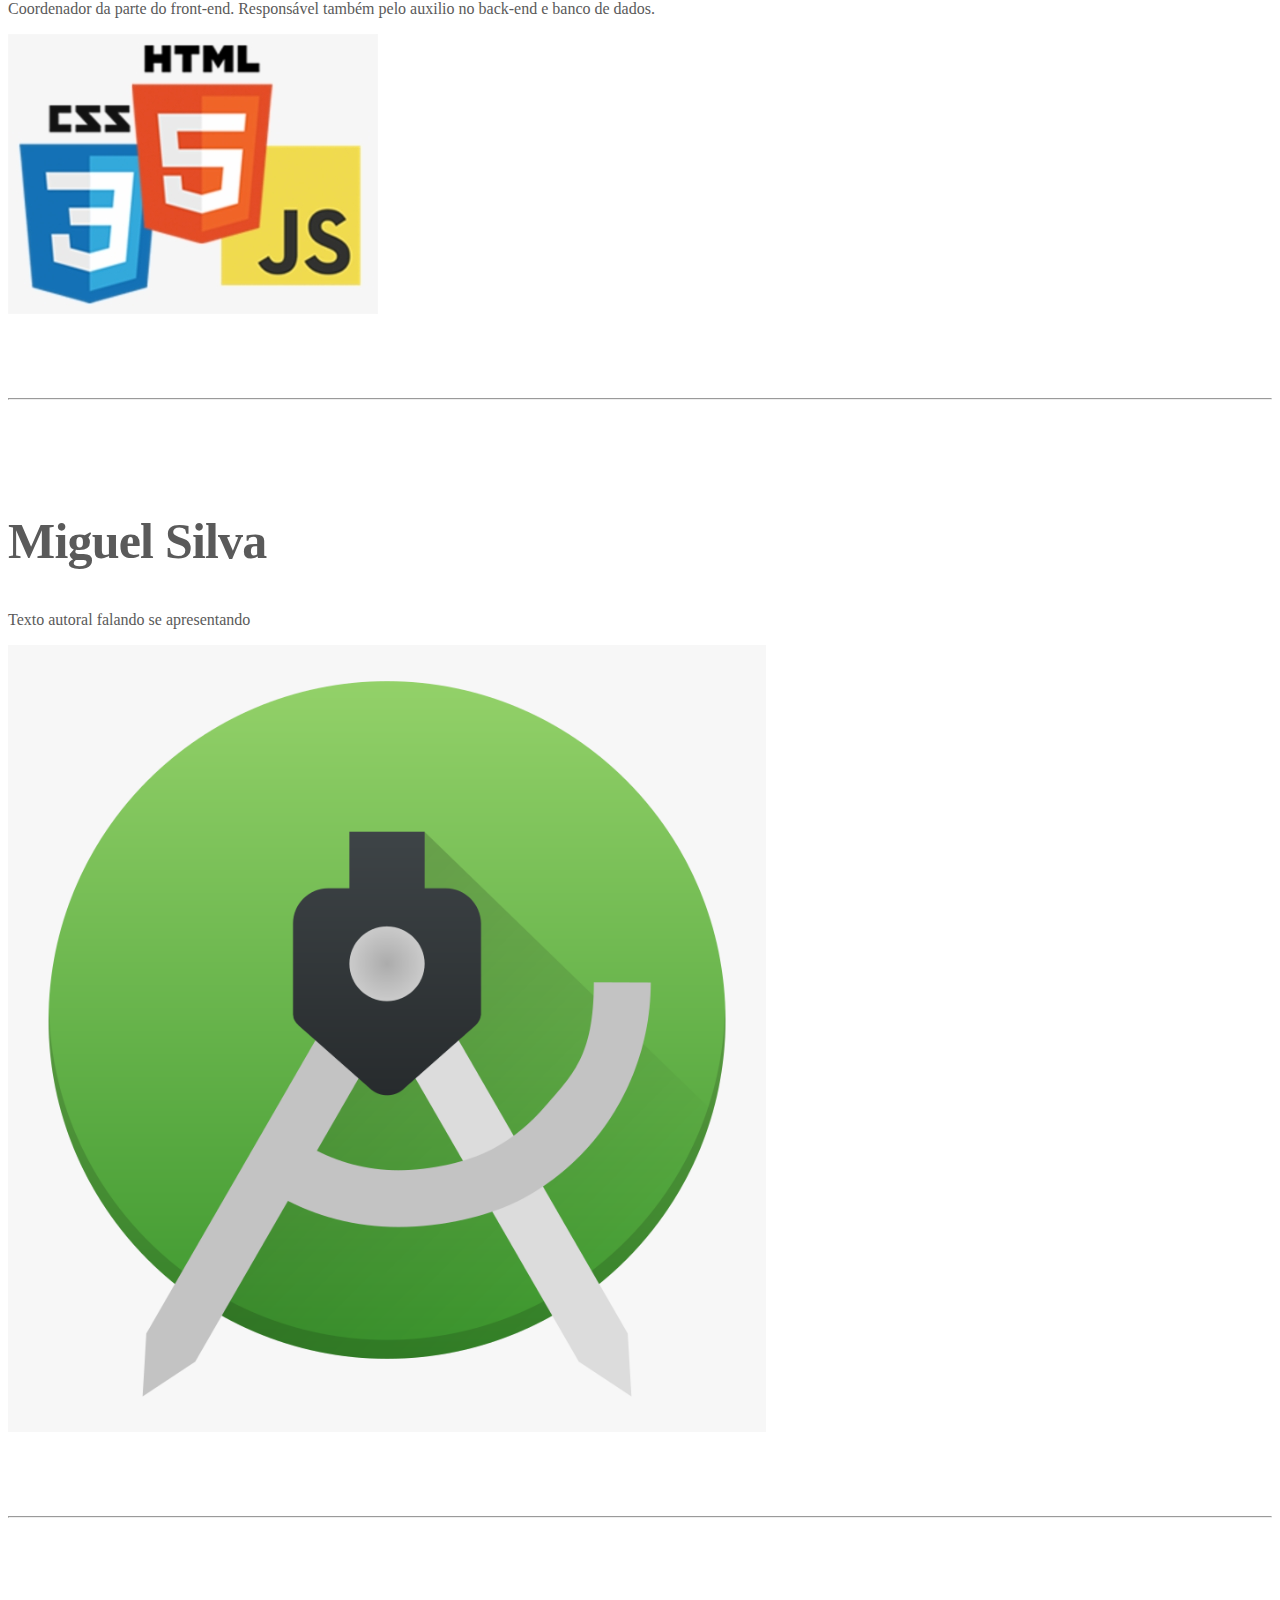
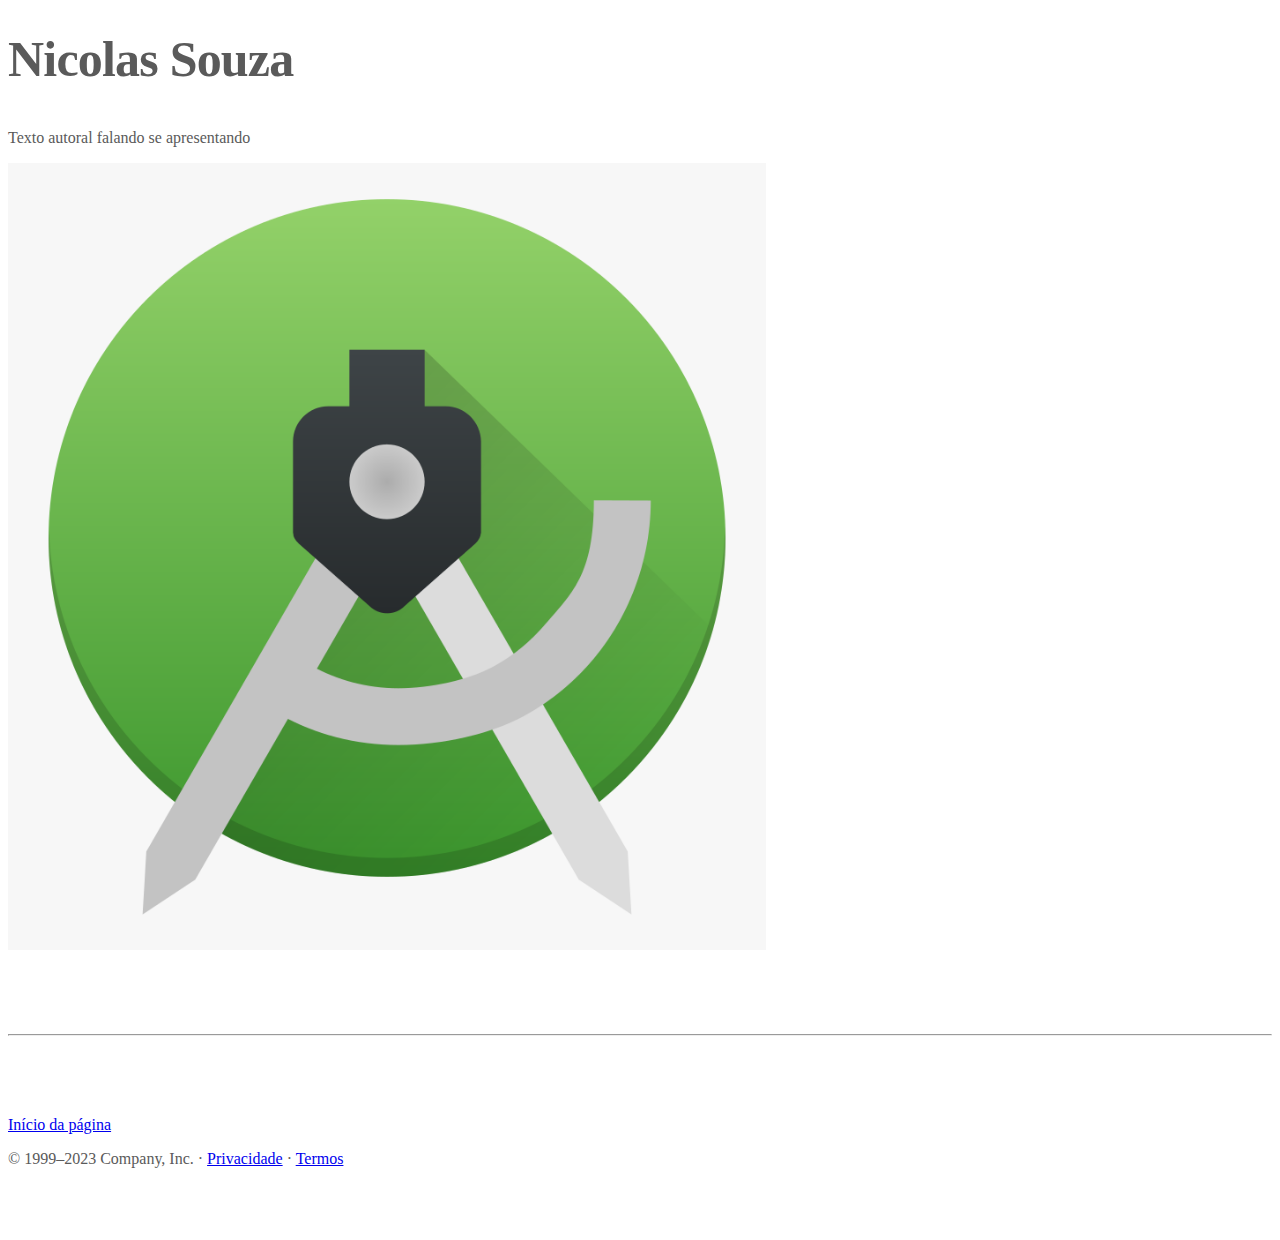
==== commit 91a53ff9: "Add files via upload" ====
--- a/Front-End/index.html
+++ b/Front-End/index.html
@@ -6,7 +6,7 @@
     <meta name="description" content="">
     <meta name="author" content="Mark Otto, Jacob Thornton, and Bootstrap contributors">
     <meta name="generator" content="Hugo 0.104.2">
-    <title>Carousel Template · Bootstrap v5.2</title>
+    <title>SourceCode</title>
     <link href="https://cdn.jsdelivr.net/npm/bootstrap@5.2.2/dist/css/bootstrap.min.css" rel="stylesheet" integrity="sha384-Zenh87qX5JnK2Jl0vWa8Ck2rdkQ2Bzep5IDxbcnCeuOxjzrPF/et3URy9Bv1WTRi" crossorigin="anonymous">
 
     <link rel="canonical" href="https://getbootstrap.com/docs/5.2/examples/carousel/">
@@ -86,10 +86,10 @@
       <div class="collapse navbar-collapse" id="navbarCollapse">
         <ul class="navbar-nav me-auto mb-2 mb-md-0">
           <li class="nav-item">
-            <a class="nav-link active" aria-current="page" href="#">Home</a>
+            <a class="nav-link" href="../Front-End/home.html">Home</a>
           </li>
           <li class="nav-item">
-            <a class="nav-link" href="#">Portfólio</a>
+            <a class="nav-link" href="../Front-End/index.html">Sobre</a>
           </li>
         </ul>
         <form class="d-flex" role="search">
@@ -118,9 +118,9 @@
 
         <div class="container">
             <div class="carousel-caption">
-              <h1>Galders</h1>
+              <h1>Pedro Pithan</h1>
               <p>Some representative placeholder content for the second slide of the carousel.</p>
-              <p><a class="btn btn-lg btn-primary" href="#">Learn more</a></p>
+              <p><a class="btn btn-lg btn-primary" href="#pedro">Leia Mais</a></p>
             </div>
           </div>
       </div>
@@ -129,9 +129,9 @@
 
         <div class="container">
           <div class="carousel-caption">
-            <h1>Galders</h1>
+            <h1>Sofia Sasso</h1>
             <p>Some representative placeholder content for the second slide of the carousel.</p>
-            <p><a class="btn btn-lg btn-primary" href="#">Learn more</a></p>
+            <p><a class="btn btn-lg btn-primary" href="#sofia">Leia Mais</a></p>
           </div>
         </div>
       </div>
@@ -140,9 +140,9 @@
   
           <div class="container">
               <div class="carousel-caption">
-                <h1>Galders</h1>
+                <h1>Gabriel Mascia</h1>
                 <p>Some representative placeholder content for the second slide of the carousel.</p>
-                <p><a class="btn btn-lg btn-primary" href="#">Learn more</a></p>
+                <p><a class="btn btn-lg btn-primary" href="#gabriel">Leia Mais</a></p>
               </div>
             </div>
         </div>
@@ -151,9 +151,9 @@
 
         <div class="container">
           <div class="carousel-caption">
-            <h1>Galders</h1>
+            <h1>Miguel Silva</h1>
             <p>Some representative placeholder content for the second slide of the carousel.</p>
-            <p><a class="btn btn-lg btn-primary" href="#">Learn more</a></p>
+            <p><a class="btn btn-lg btn-primary" href="#miguel">Leia Mais</a></p>
           </div>
         </div>
       </div>
@@ -162,9 +162,9 @@
   
           <div class="container">
             <div class="carousel-caption">
-              <h1>Galders</h1>
+              <h1>Nicolas Souza</h1>
               <p>Some representative placeholder content for the second slide of the carousel.</p>
-              <p><a class="btn btn-lg btn-primary" href="#">Learn more</a></p>
+              <p><a class="btn btn-lg btn-primary" href="#nicolas">Leia Mais</a></p>
             </div>
           </div>
         </div>
@@ -186,96 +186,68 @@
 
   <div class="container marketing">
 
-    <!-- Three columns of text below the carousel -->
-    <div class="row">
-      
-        <nav class="navbar navbar-expand-lg bg-light">
-            <div class="container-fluid">
-             
-                      <!-- Centralizar -->
-
-                    <a class="nav-link dropdown-toggle" href="#" role="button" data-bs-toggle="dropdown" aria-expanded="false">
-                      Matérias
-                    </a>
-                    <ul class="dropdown-menu">
-                      <li><a class="dropdown-item" href="#">Desenvolvimento de Sistemas</a></li>
-                      <li><a class="dropdown-item" href="#">Ciências da Natureza</a></li>
-                      <li><a class="dropdown-item" href="#">Ciências Humanas</a></li>
-                      <li><a class="dropdown-item" href="#">Matemática e suas tecnologias</a></li>
-                      <li><a class="dropdown-item" href="#">Linguagens e Códigos</a></li>
-                    </ul>
-                  
-              </div>
-            
-          </nav>
-      
-    </div><!-- /.row -->
-
+  
+    <div class="container-md"><p class="lead">Texto Sobre Nós</p></div>
 
     <!-- START THE FEATURETTES -->
 
     <hr class="featurette-divider">
 
-    <div class="row featurette">
+    <div class="row featurette" id="pedro">
       <div class="col-md-7">
-        <h2 class="featurette-heading fw-normal lh-1">First featurette heading. <span class="text-muted">It’ll blow your mind.</span></h2>
-        <p class="lead">Some great placeholder content for the first featurette here. Imagine some exciting prose here.</p>
+        <h2 class="featurette-heading fw-normal lh-1" >Pedro Pithan </h2>
+        <p class="lead">Texto autoral falando se apresentando</p>
       </div>
       <div class="col-md-5">
-        <svg class="bd-placeholder-img bd-placeholder-img-lg featurette-image img-fluid mx-auto" width="500" height="500" xmlns="http://www.w3.org/2000/svg" role="img" aria-label="Placeholder: 500x500" preserveAspectRatio="xMidYMid slice" focusable="false"><title>Placeholder</title><rect width="100%" height="100%" fill="#eee"/><text x="50%" y="50%" fill="#aaa" dy=".3em">500x500</text></svg>
-
-      </div>
-    </div>
-
-    <hr class="featurette-divider">
-
-    <div class="row featurette">
+        <img class="pedrotela" src="/Front-End/img/java.png" alt="">
+      </div>
+    </div>
+
+    <hr class="featurette-divider">
+
+    <div class="row featurette" id="sofia">
       <div class="col-md-7 order-md-2">
-        <h2 class="featurette-heading fw-normal lh-1">Oh yeah, it’s that good. <span class="text-muted">See for yourself.</span></h2>
-        <p class="lead">Another featurette? Of course. More placeholder content here to give you an idea of how this layout would work with some actual real-world content in place.</p>
+        <h2 class="featurette-heading fw-normal lh-1" >Sofia Sasso </h2>
+        <p class="lead">Texto autoral falando se apresentando</p>
       </div>
       <div class="col-md-5 order-md-1">
-        <svg class="bd-placeholder-img bd-placeholder-img-lg featurette-image img-fluid mx-auto" width="500" height="500" xmlns="http://www.w3.org/2000/svg" role="img" aria-label="Placeholder: 500x500" preserveAspectRatio="xMidYMid slice" focusable="false"><title>Placeholder</title><rect width="100%" height="100%" fill="#eee"/><text x="50%" y="50%" fill="#aaa" dy=".3em">500x500</text></svg>
-
-      </div>
-    </div>
-
-    <hr class="featurette-divider">
-
-    <div class="row featurette">
+        <img class="sofiatela" src="/Front-End/img/postegres.png" alt="">
+      </div>
+    </div>
+
+    <hr class="featurette-divider">
+
+    <div class="row featurette" id="gabriel">
       <div class="col-md-7">
-        <h2 class="featurette-heading fw-normal lh-1">And lastly, this one. <span class="text-muted">Checkmate.</span></h2>
-        <p class="lead">And yes, this is the last block of representative placeholder content. Again, not really intended to be actually read, simply here to give you a better view of what this would look like with some actual content. Your content.</p>
+        <h2 class="featurette-heading fw-normal lh-1">Gabriel Mascia </h2>
+        <p class="lead">Coordenador da parte do front-end. Responsável também pelo auxilio no back-end e banco de dados.</p>
       </div>
       <div class="col-md-5">
-        <svg class="bd-placeholder-img bd-placeholder-img-lg featurette-image img-fluid mx-auto" width="500" height="500" xmlns="http://www.w3.org/2000/svg" role="img" aria-label="Placeholder: 500x500" preserveAspectRatio="xMidYMid slice" focusable="false"><title>Placeholder</title><rect width="100%" height="100%" fill="#eee"/><text x="50%" y="50%" fill="#aaa" dy=".3em">500x500</text></svg>
-
-      </div>
-    </div>
-
-    <hr class="featurette-divider">
-
-    <div class="row featurette">
+        <img class="gauchotela" src="/Front-End/img/combo3.png" alt="">
+      </div>
+    </div>
+
+    <hr class="featurette-divider">
+
+    <div class="row featurette" id="miguel">
         <div class="col-md-7 order-md-2">
-          <h2 class="featurette-heading fw-normal lh-1">Oh yeah, it’s that good. <span class="text-muted">See for yourself.</span></h2>
-          <p class="lead">Another featurette? Of course. More placeholder content here to give you an idea of how this layout would work with some actual real-world content in place.</p>
+          <h2 class="featurette-heading fw-normal lh-1">Miguel Silva </h2>
+          <p class="lead">Texto autoral falando se apresentando</p>
         </div>
         <div class="col-md-5 order-md-1">
-          <svg class="bd-placeholder-img bd-placeholder-img-lg featurette-image img-fluid mx-auto" width="500" height="500" xmlns="http://www.w3.org/2000/svg" role="img" aria-label="Placeholder: 500x500" preserveAspectRatio="xMidYMid slice" focusable="false"><title>Placeholder</title><rect width="100%" height="100%" fill="#eee"/><text x="50%" y="50%" fill="#aaa" dy=".3em">500x500</text></svg>
-  
+          <img class="tela" src="/Front-End/img/androidstudio.png" alt="">  
         </div>
       </div>
   
       <hr class="featurette-divider">
       
-      <div class="row featurette">
+      <div class="row featurette" id="nicolas">
           <div class="col-md-7">
-            <h2 class="featurette-heading fw-normal lh-1">And lastly, this one. <span class="text-muted">Checkmate.</span></h2>
-            <p class="lead">And yes, this is the last block of representative placeholder content. Again, not really intended to be actually read, simply here to give you a better view of what this would look like with some actual content. Your content.</p>
+            <h2 class="featurette-heading fw-normal lh-1">Nicolas Souza</h2>
+            <p class="lead">Texto autoral falando se apresentando</p>
           </div>
           <div class="col-md-5">
-            <svg class="bd-placeholder-img bd-placeholder-img-lg featurette-image img-fluid mx-auto" width="500" height="500" xmlns="http://www.w3.org/2000/svg" role="img" aria-label="Placeholder: 500x500" preserveAspectRatio="xMidYMid slice" focusable="false"><title>Placeholder</title><rect width="100%" height="100%" fill="#eee"/><text x="50%" y="50%" fill="#aaa" dy=".3em">500x500</text></svg>
-    
+            <img class="tela" src="/Front-End/img/androidstudio.png" alt="">    
           </div>
         </div>
     
@@ -288,8 +260,8 @@
 
   <!-- FOOTER -->
   <footer class="container">
-    <p class="float-end"><a href="#">Back to top</a></p>
-    <p>&copy; 2017–2022 Company, Inc. &middot; <a href="#">Privacy</a> &middot; <a href="#">Terms</a></p>
+    <p class="float-end"><a href="#">Início da página</a></p>
+    <p>&copy; 1999–2023 Company, Inc. &middot; <a href="#">Privacidade</a> &middot; <a href="#">Termos</a></p>
   </footer>
 </main>
 
--- a/Front-End/carousel.css
+++ b/Front-End/carousel.css
@@ -80,3 +80,13 @@
     margin-top: 7rem;
   }
 }
+
+.tela{
+  height: 78%;
+  width: 60%;
+}
+
+.sofiatela{
+  width: 55%;
+  height: 70%;
+}
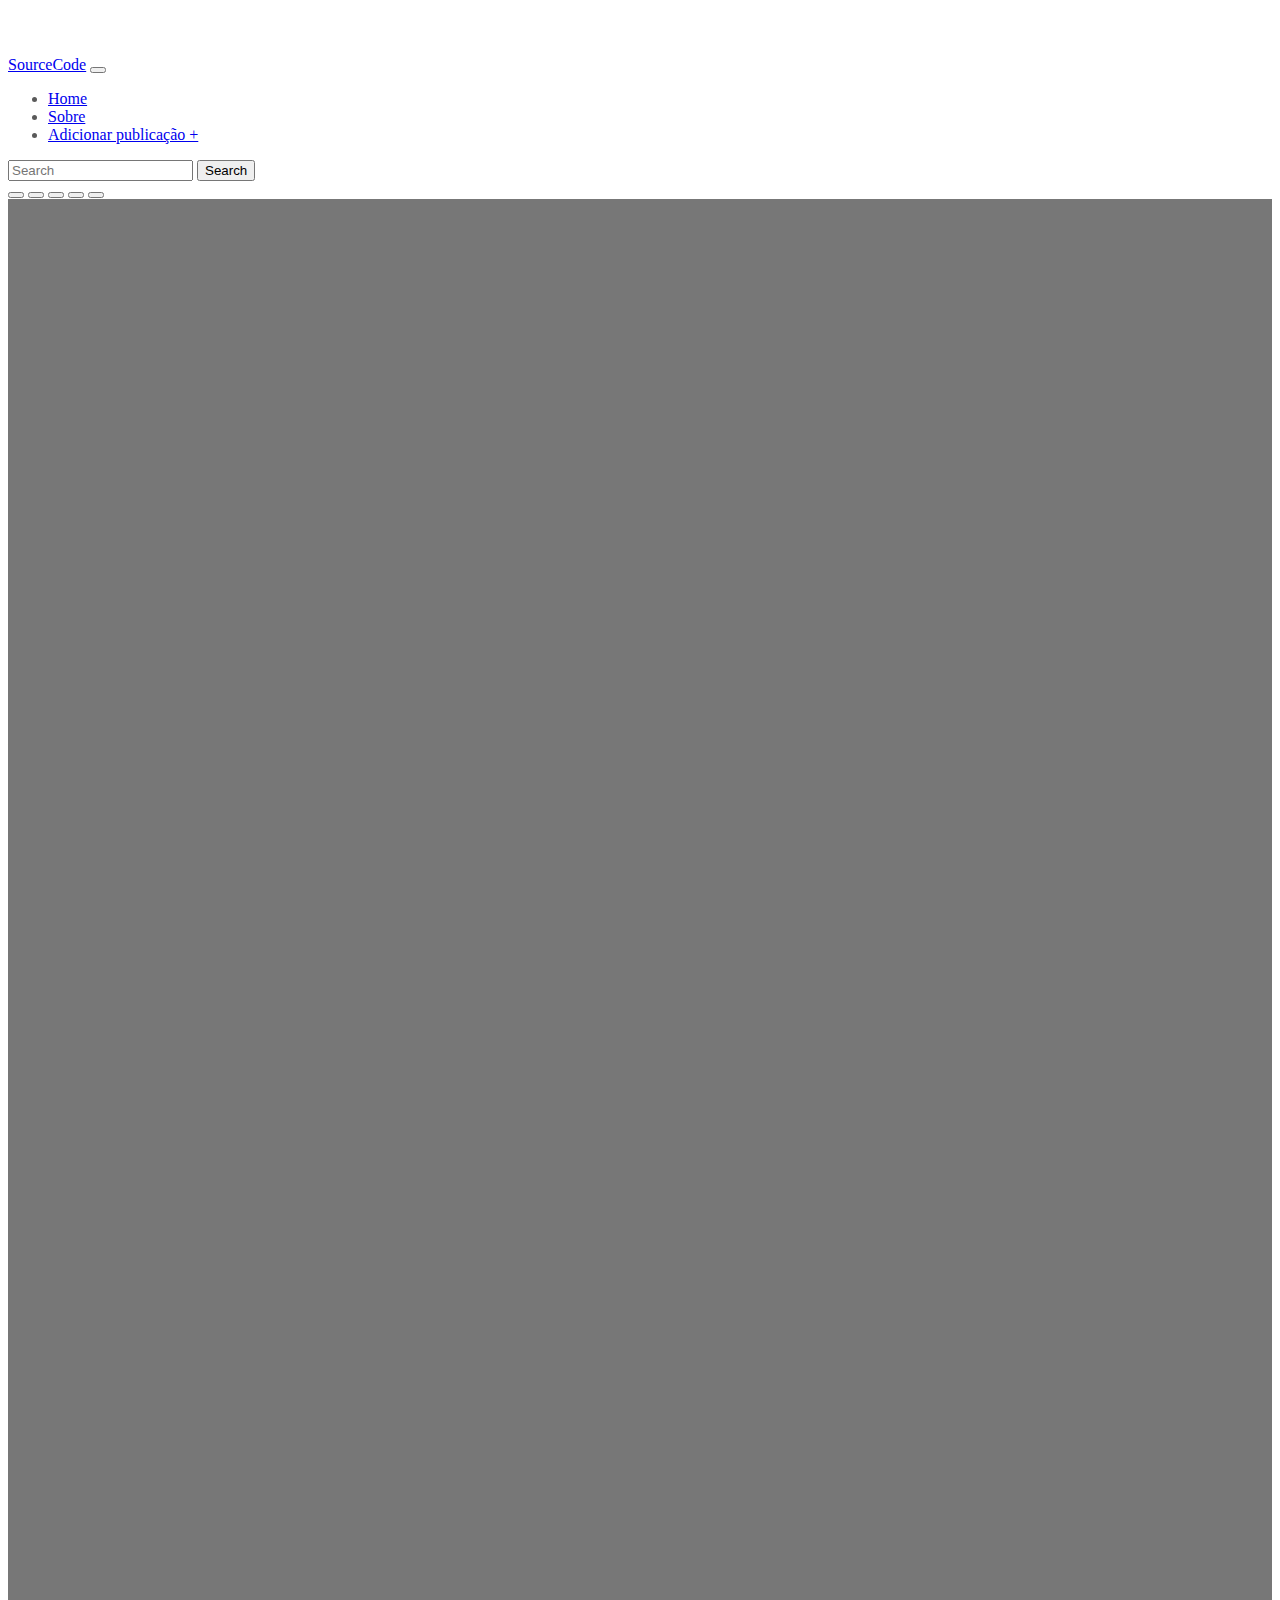
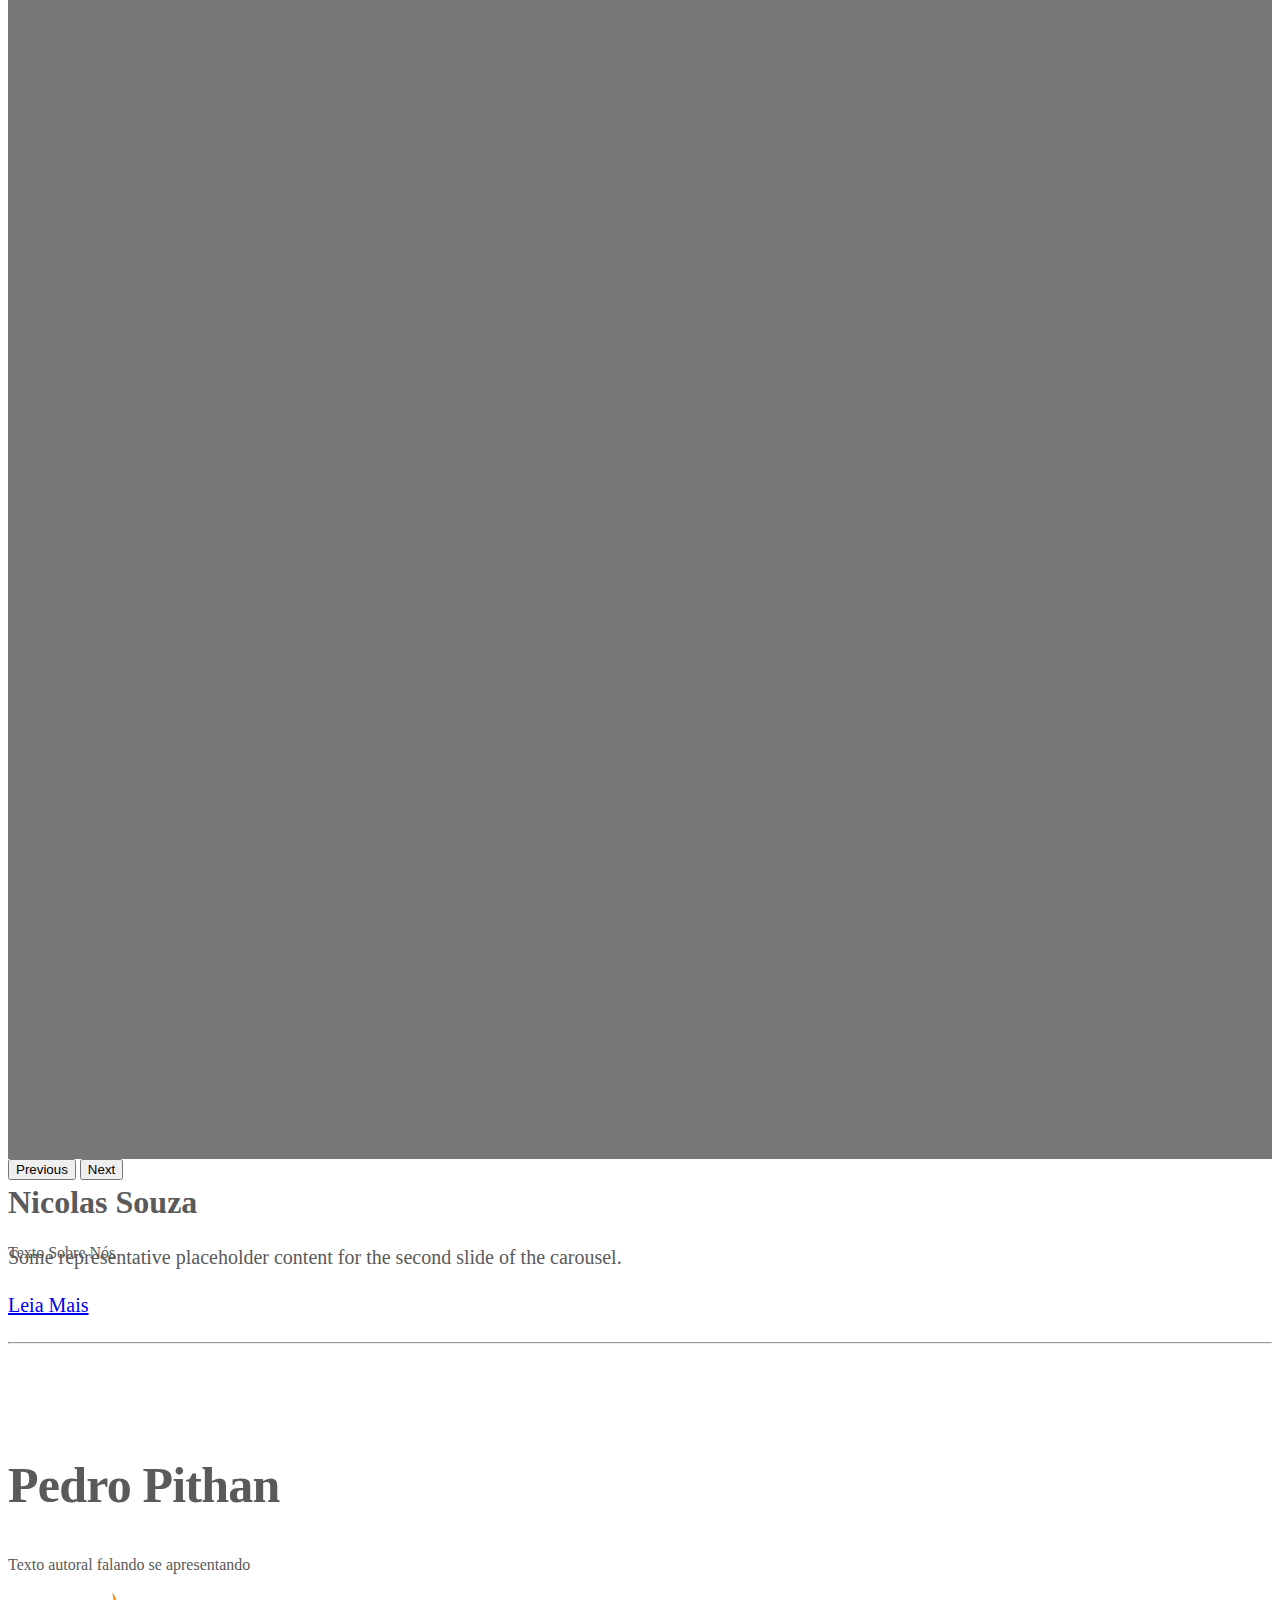
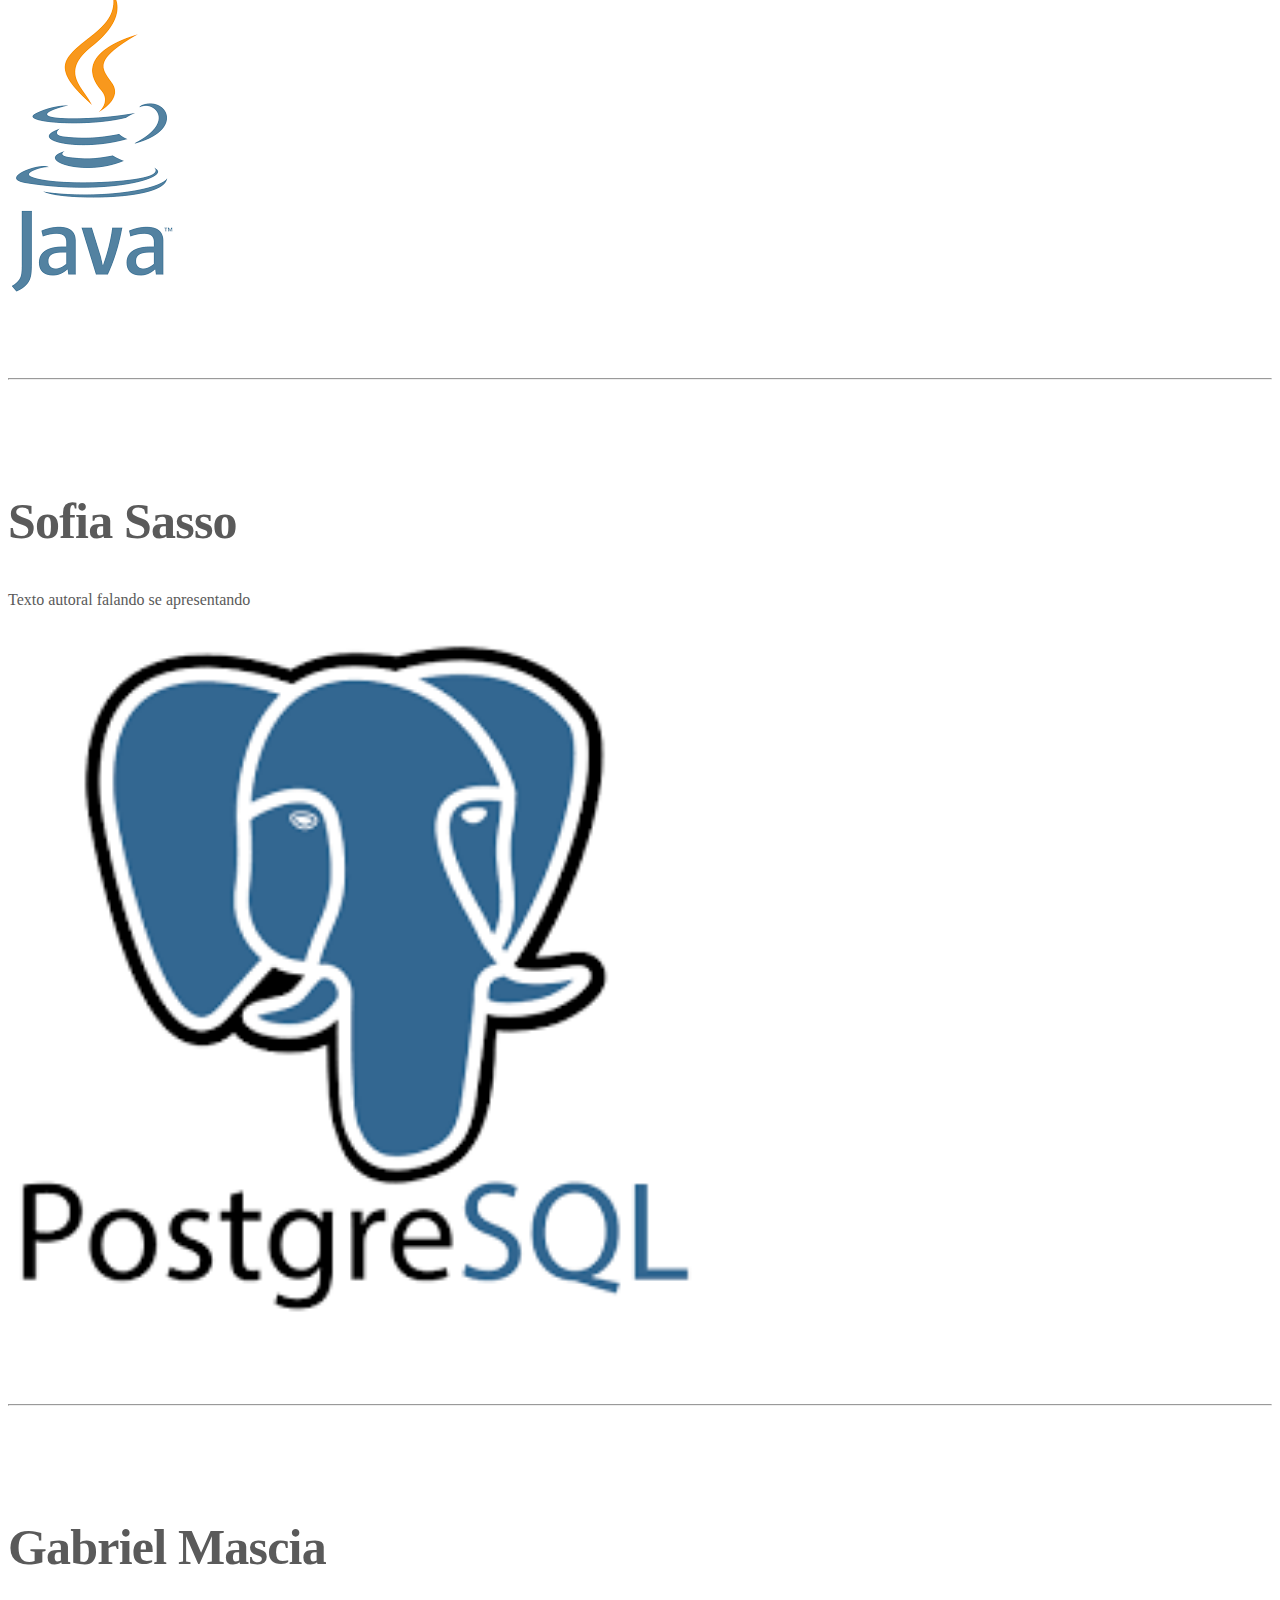
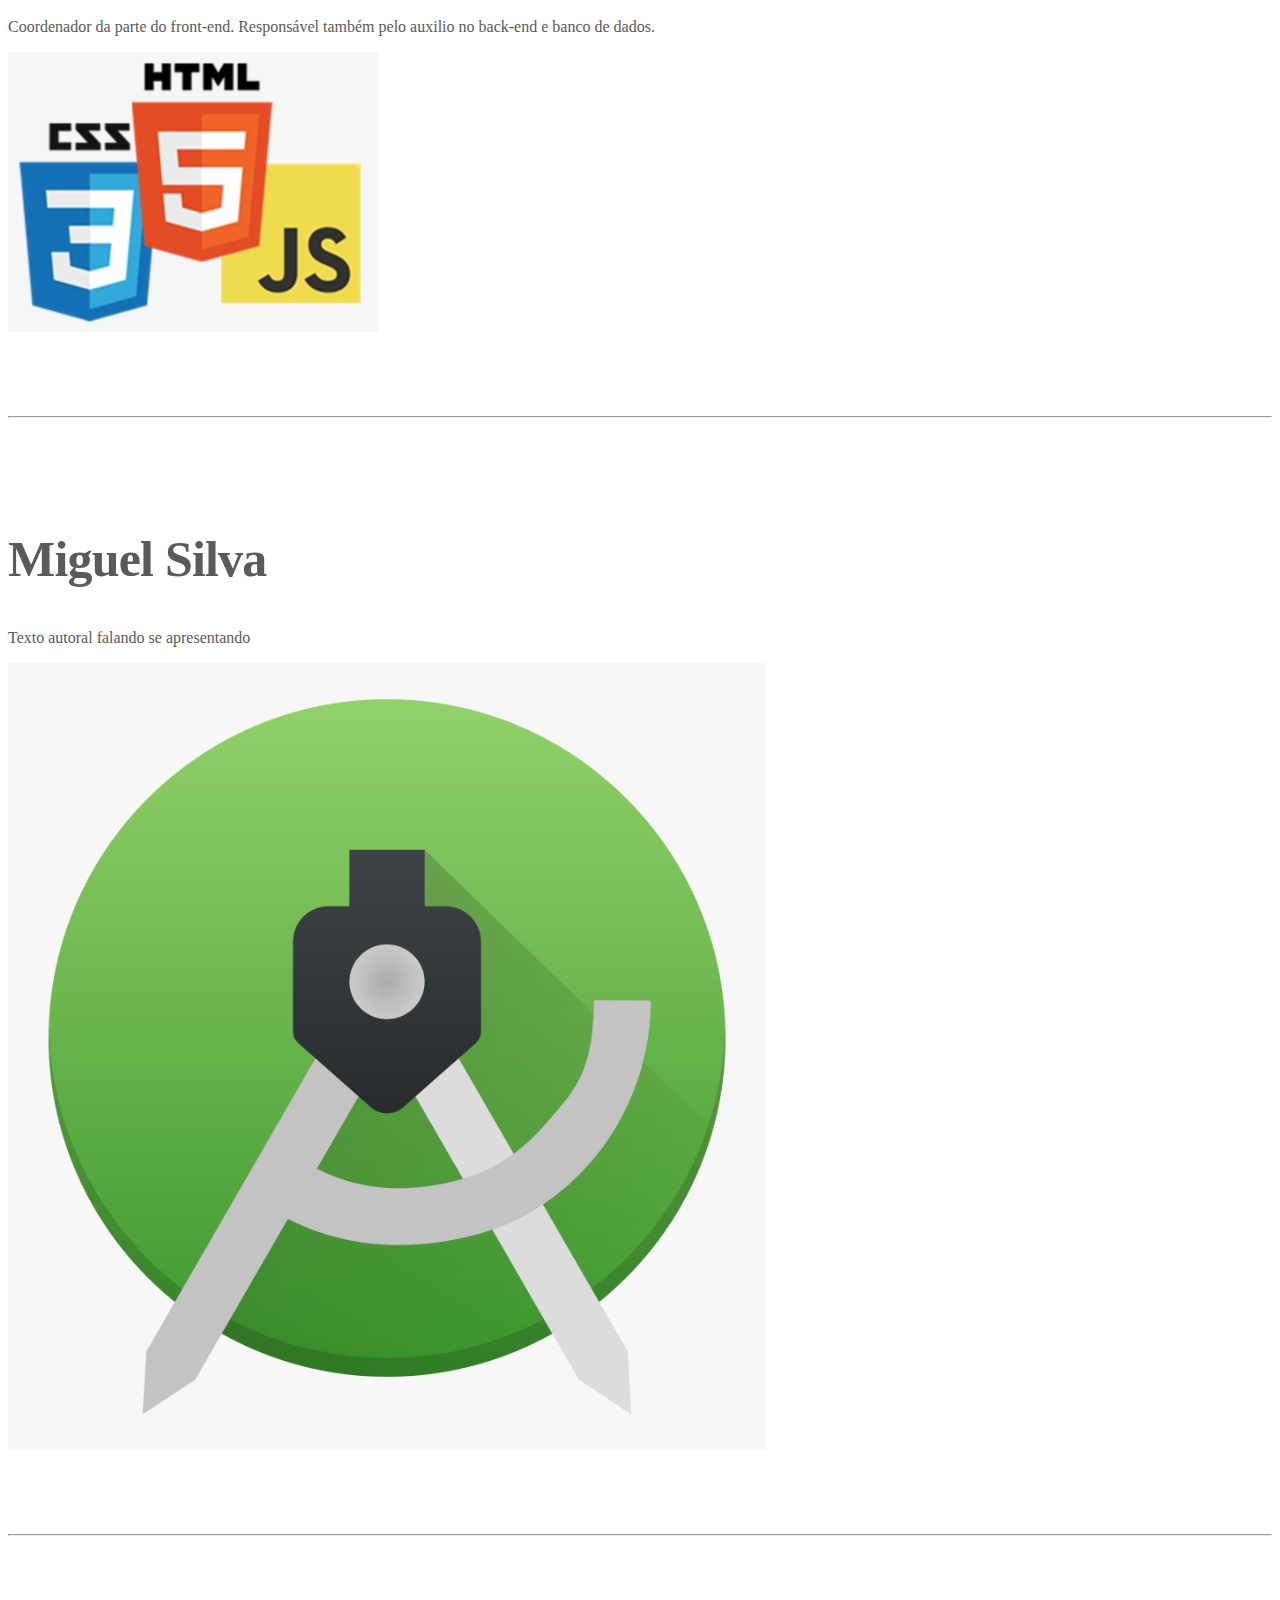
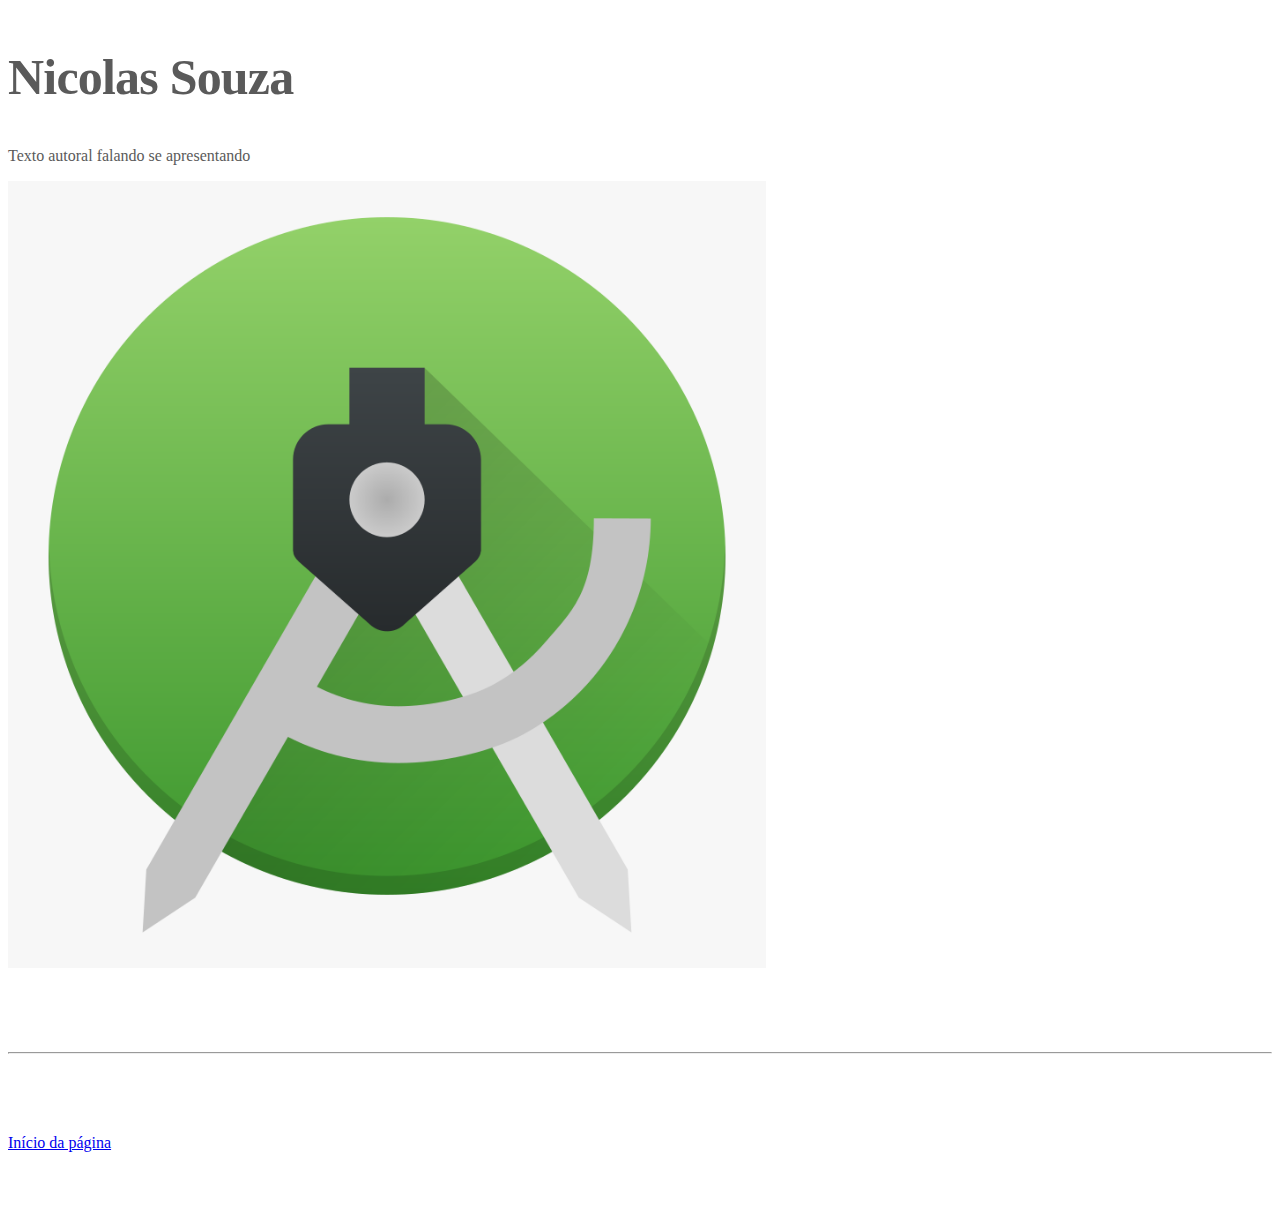
==== commit a97bf86f: "Add files via upload" ====
--- a/Front-End/index.html
+++ b/Front-End/index.html
@@ -91,6 +91,9 @@
           <li class="nav-item">
             <a class="nav-link" href="../Front-End/index.html">Sobre</a>
           </li>
+          <li class="nav-item">
+            <a class="nav-link" href="../Front-End/add.html">Adicionar publicação +</a>
+          </li>
         </ul>
         <form class="d-flex" role="search">
           <input class="form-control me-2" type="search" placeholder="Search" aria-label="Search">
@@ -261,7 +264,6 @@
   <!-- FOOTER -->
   <footer class="container">
     <p class="float-end"><a href="#">Início da página</a></p>
-    <p>&copy; 1999–2023 Company, Inc. &middot; <a href="#">Privacidade</a> &middot; <a href="#">Termos</a></p>
   </footer>
 </main>
 
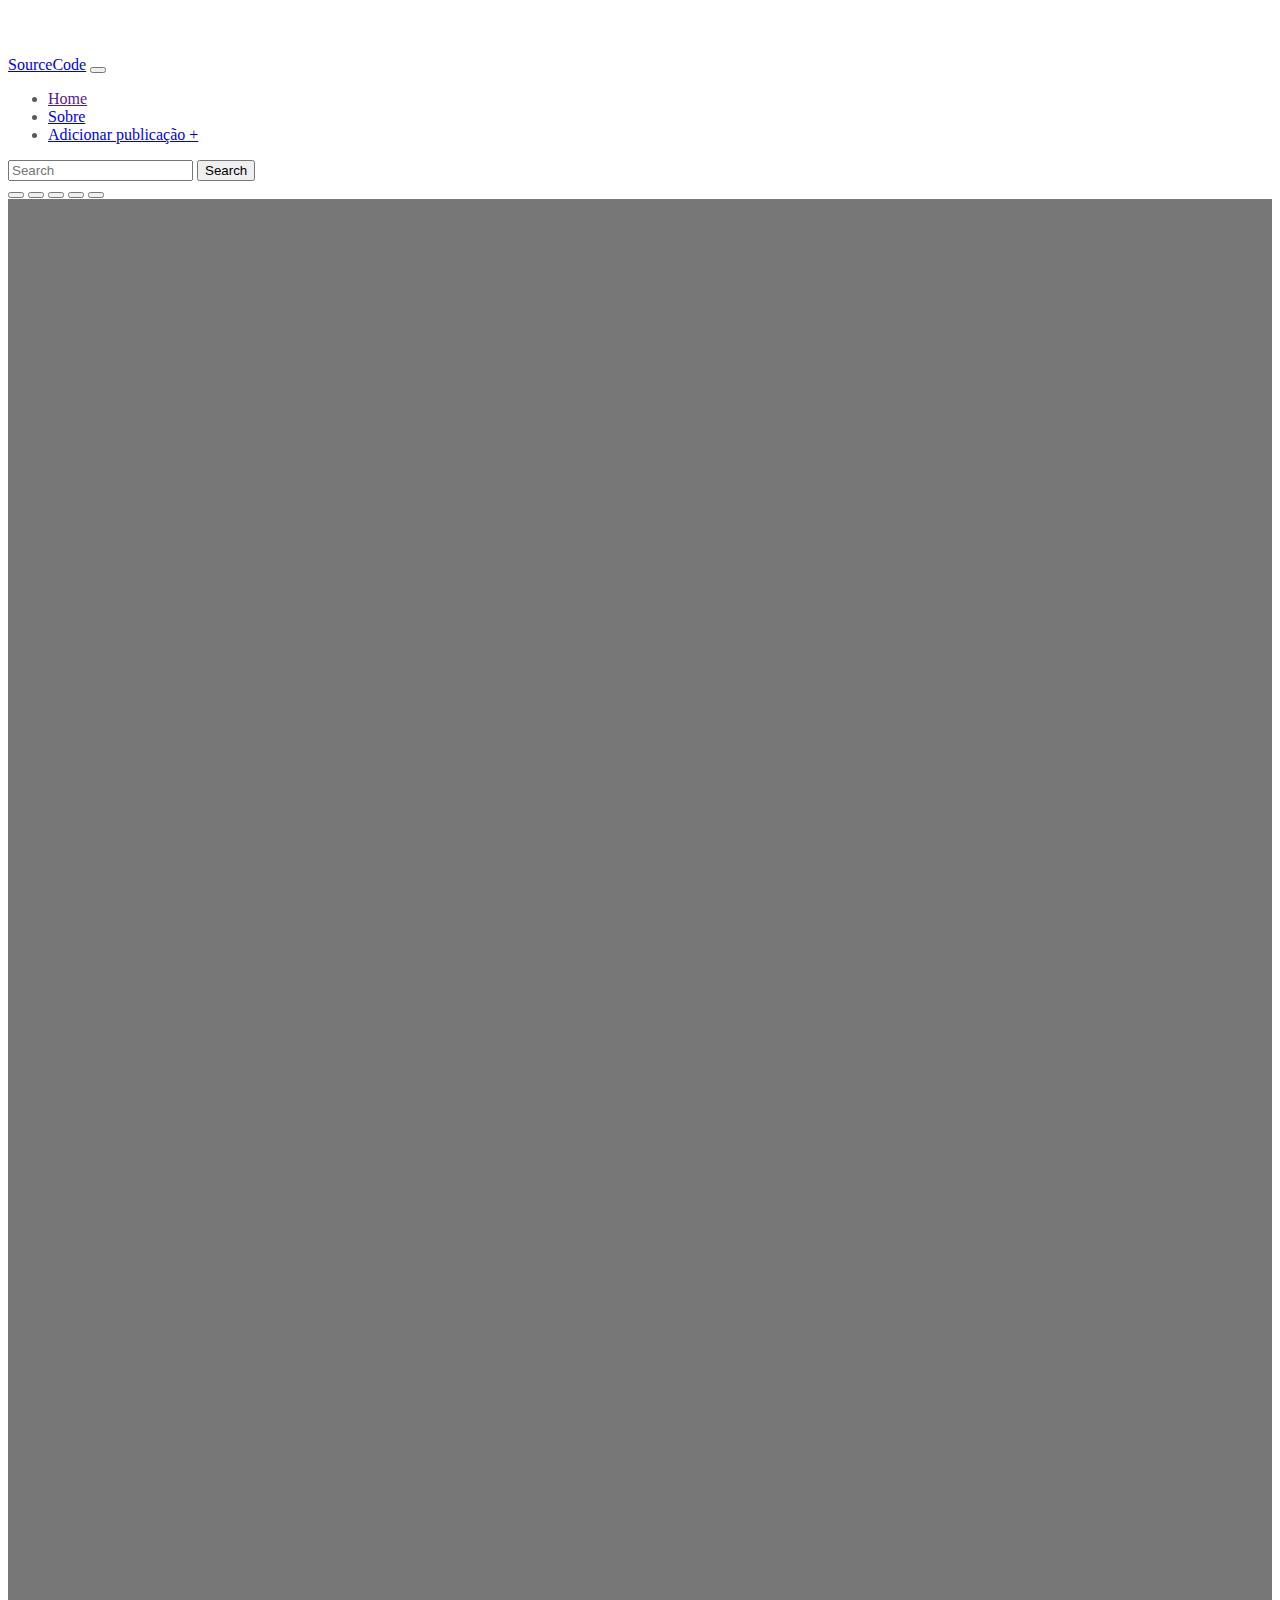
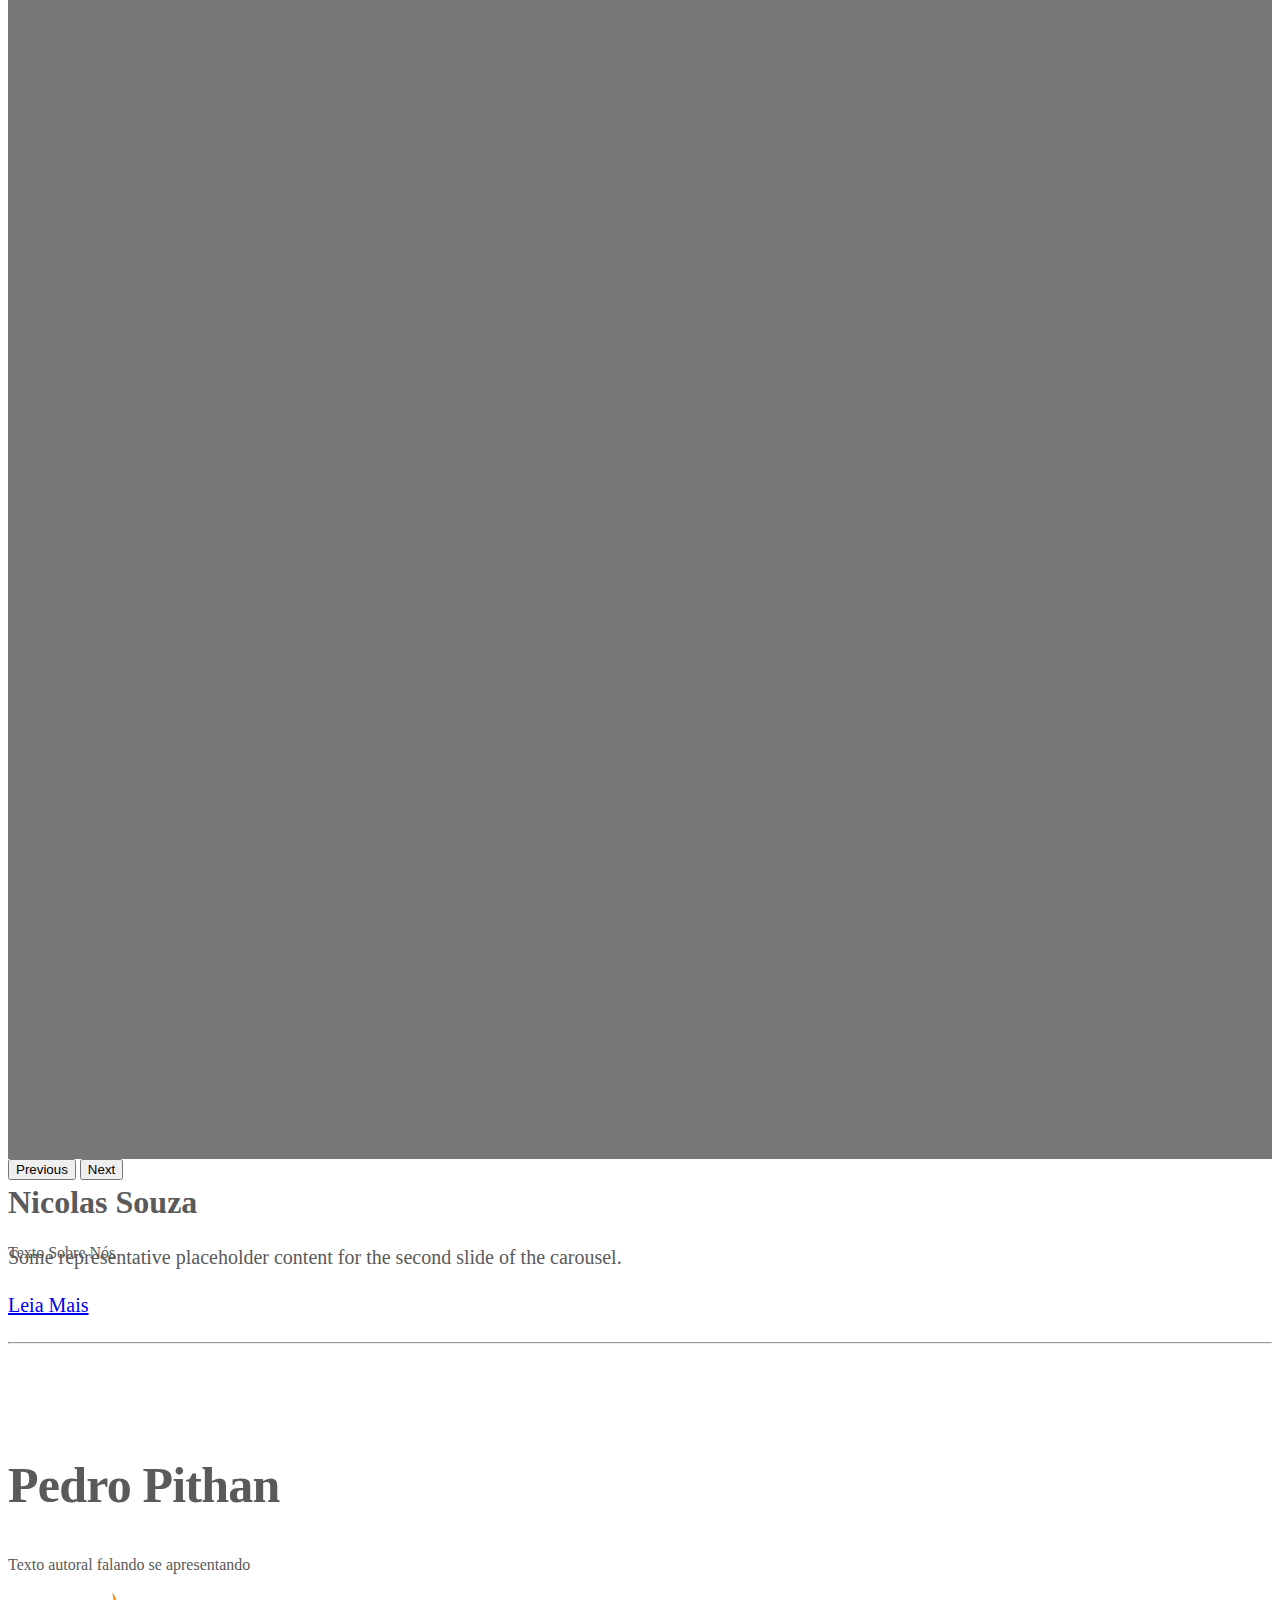
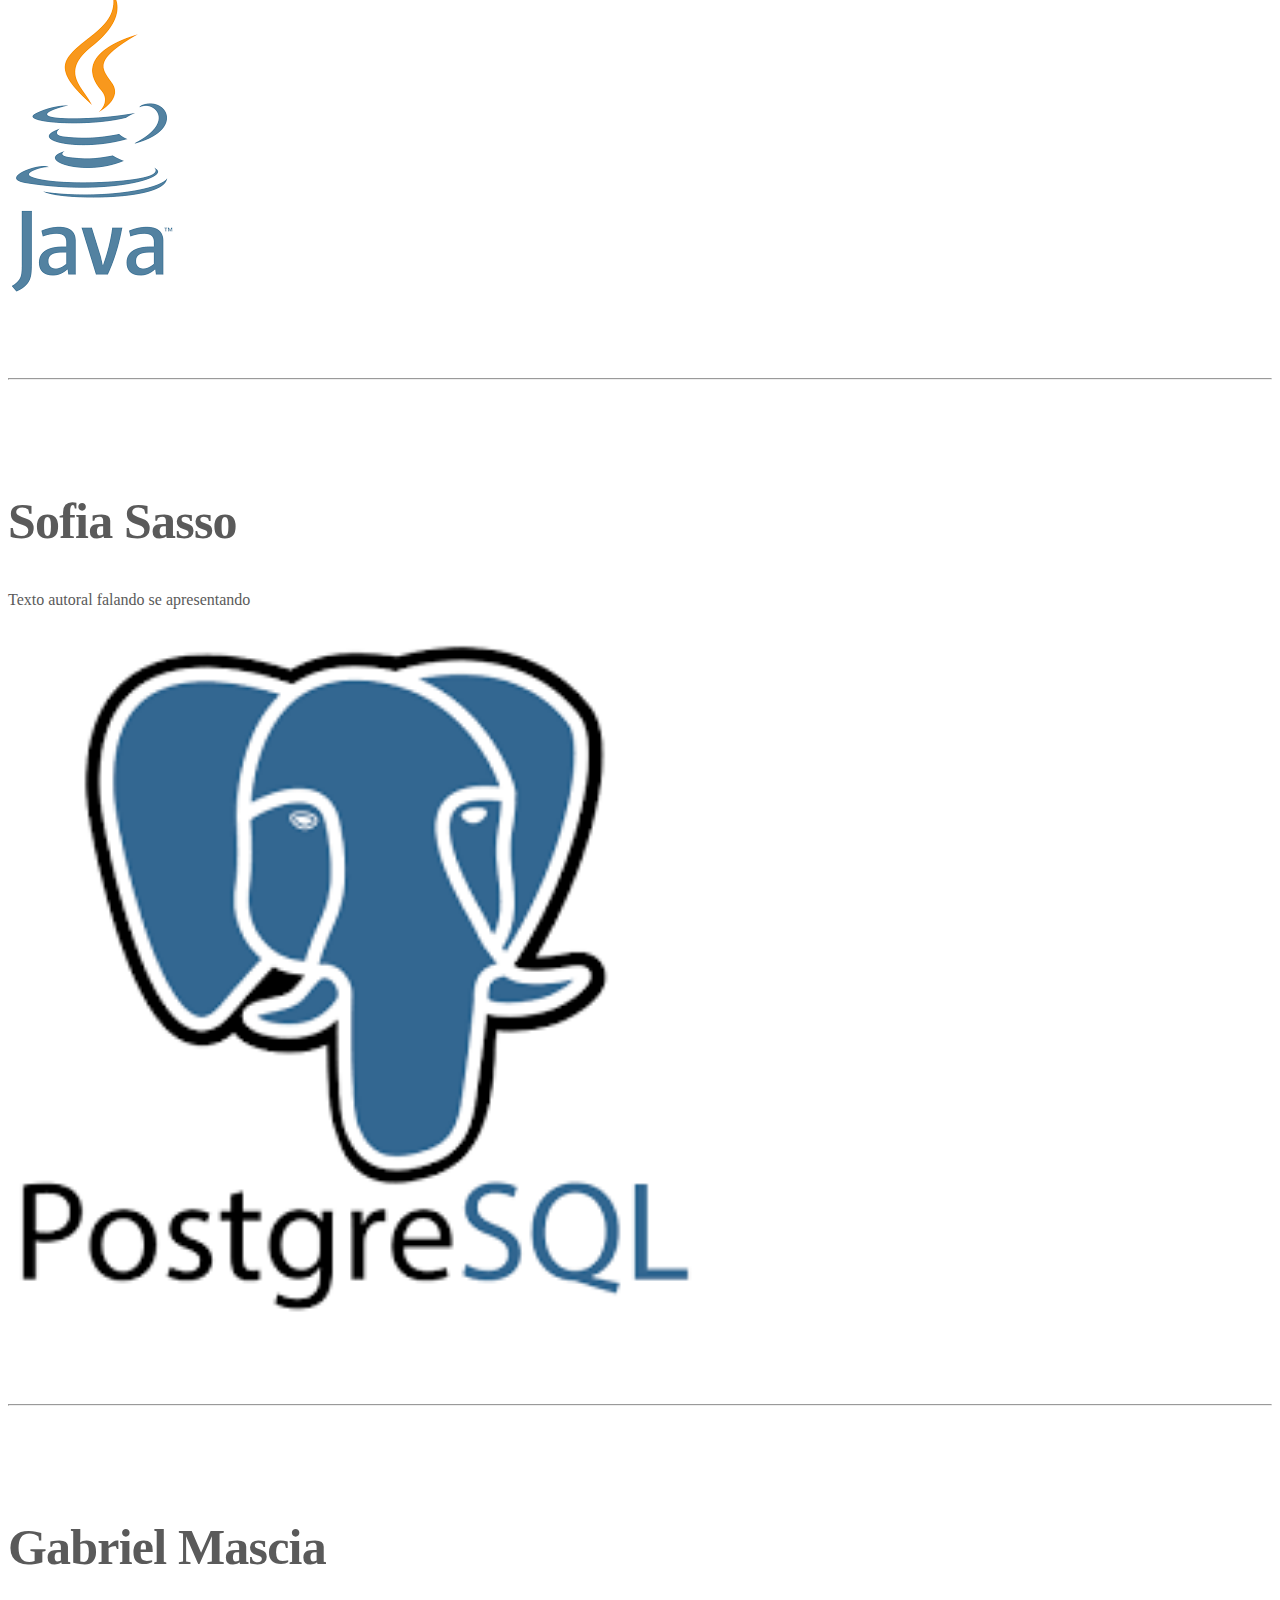
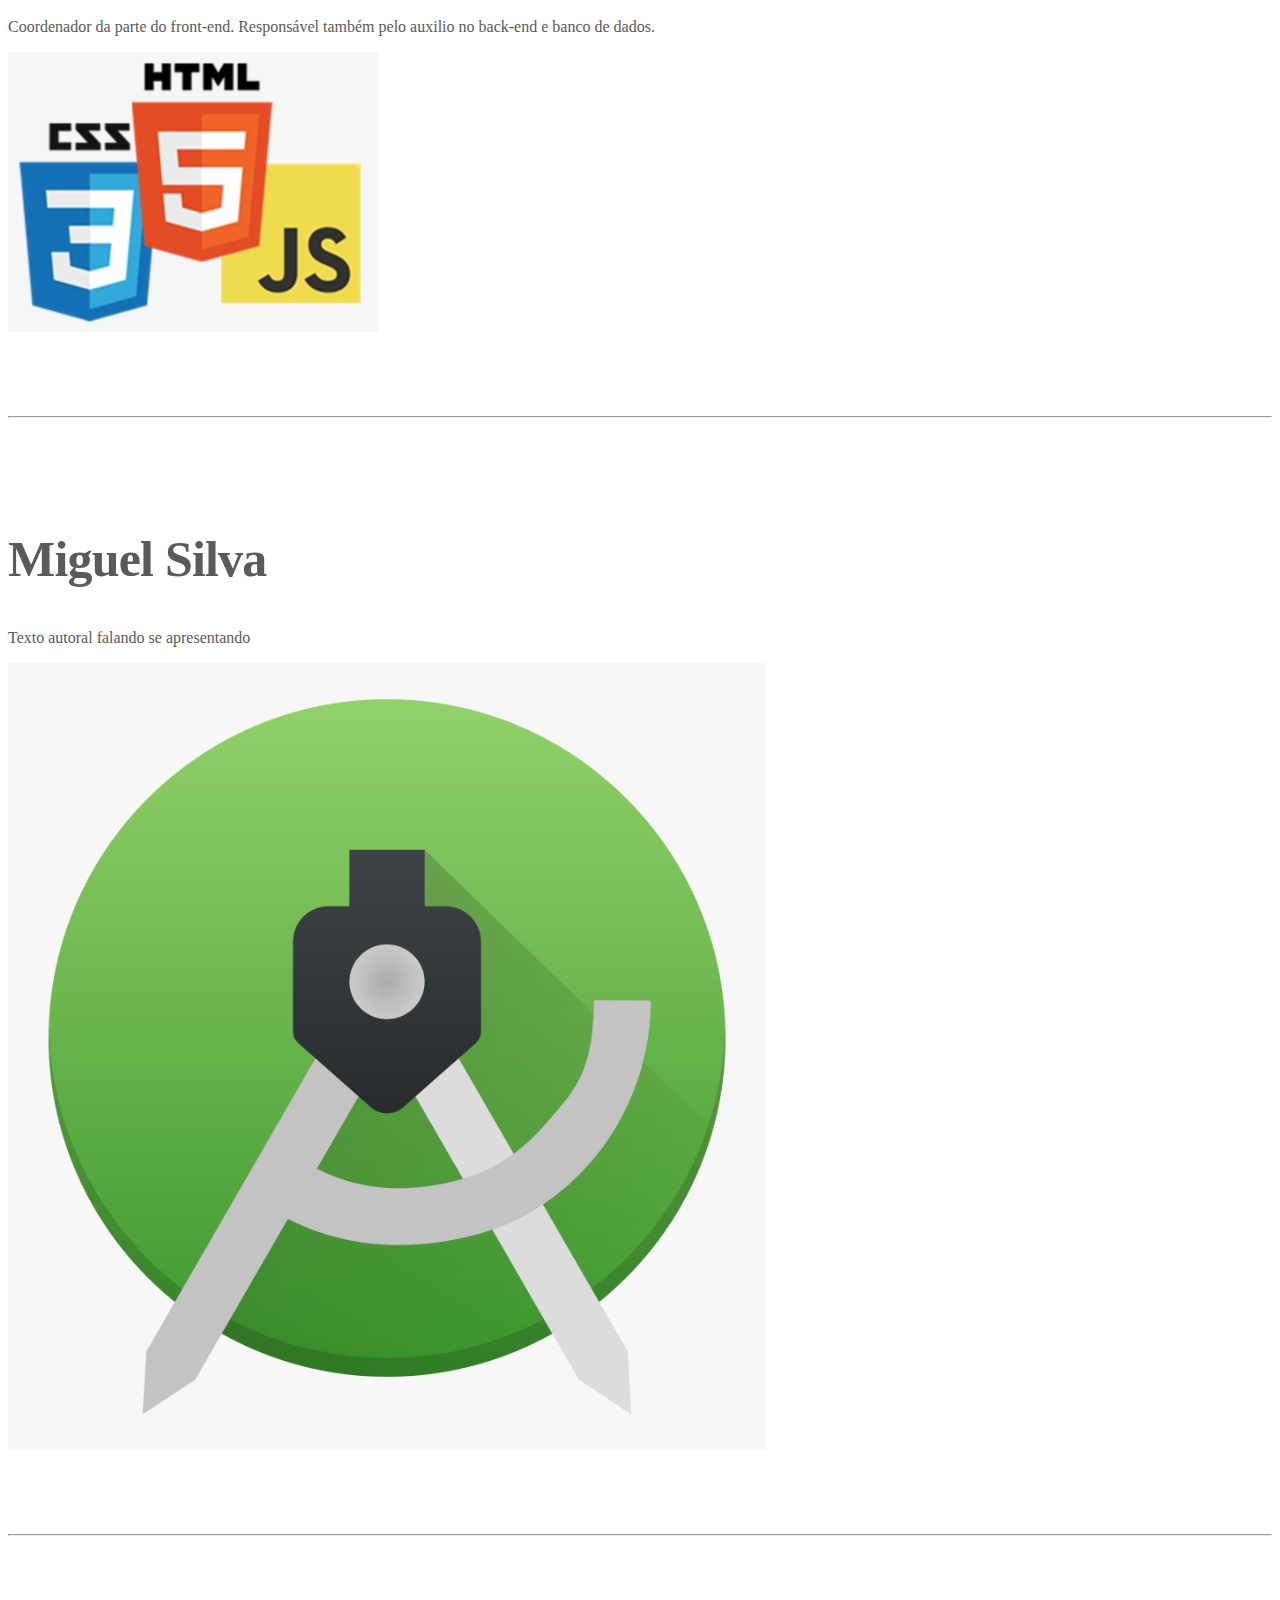
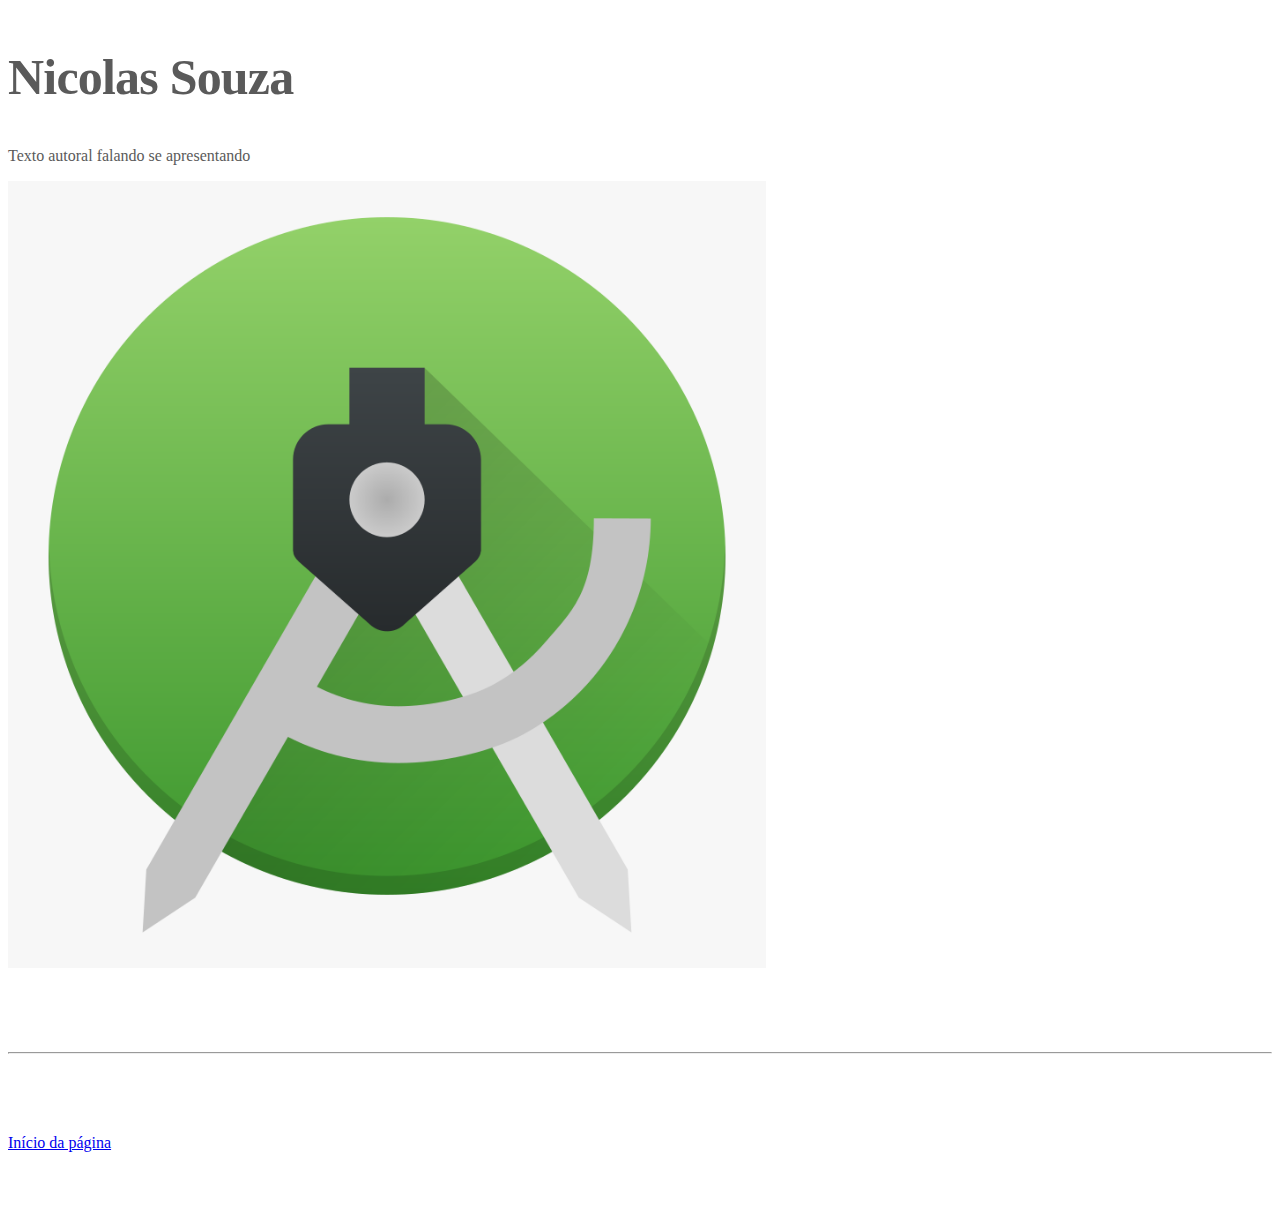
==== commit 5af6a696: "Add files via upload" ====
--- a/Front-End/index.html
+++ b/Front-End/index.html
@@ -86,7 +86,7 @@
       <div class="collapse navbar-collapse" id="navbarCollapse">
         <ul class="navbar-nav me-auto mb-2 mb-md-0">
           <li class="nav-item">
-            <a class="nav-link" href="../Front-End/home.html">Home</a>
+            <a class="nav-link" href="">Home</a>
           </li>
           <li class="nav-item">
             <a class="nav-link" href="../Front-End/index.html">Sobre</a>
